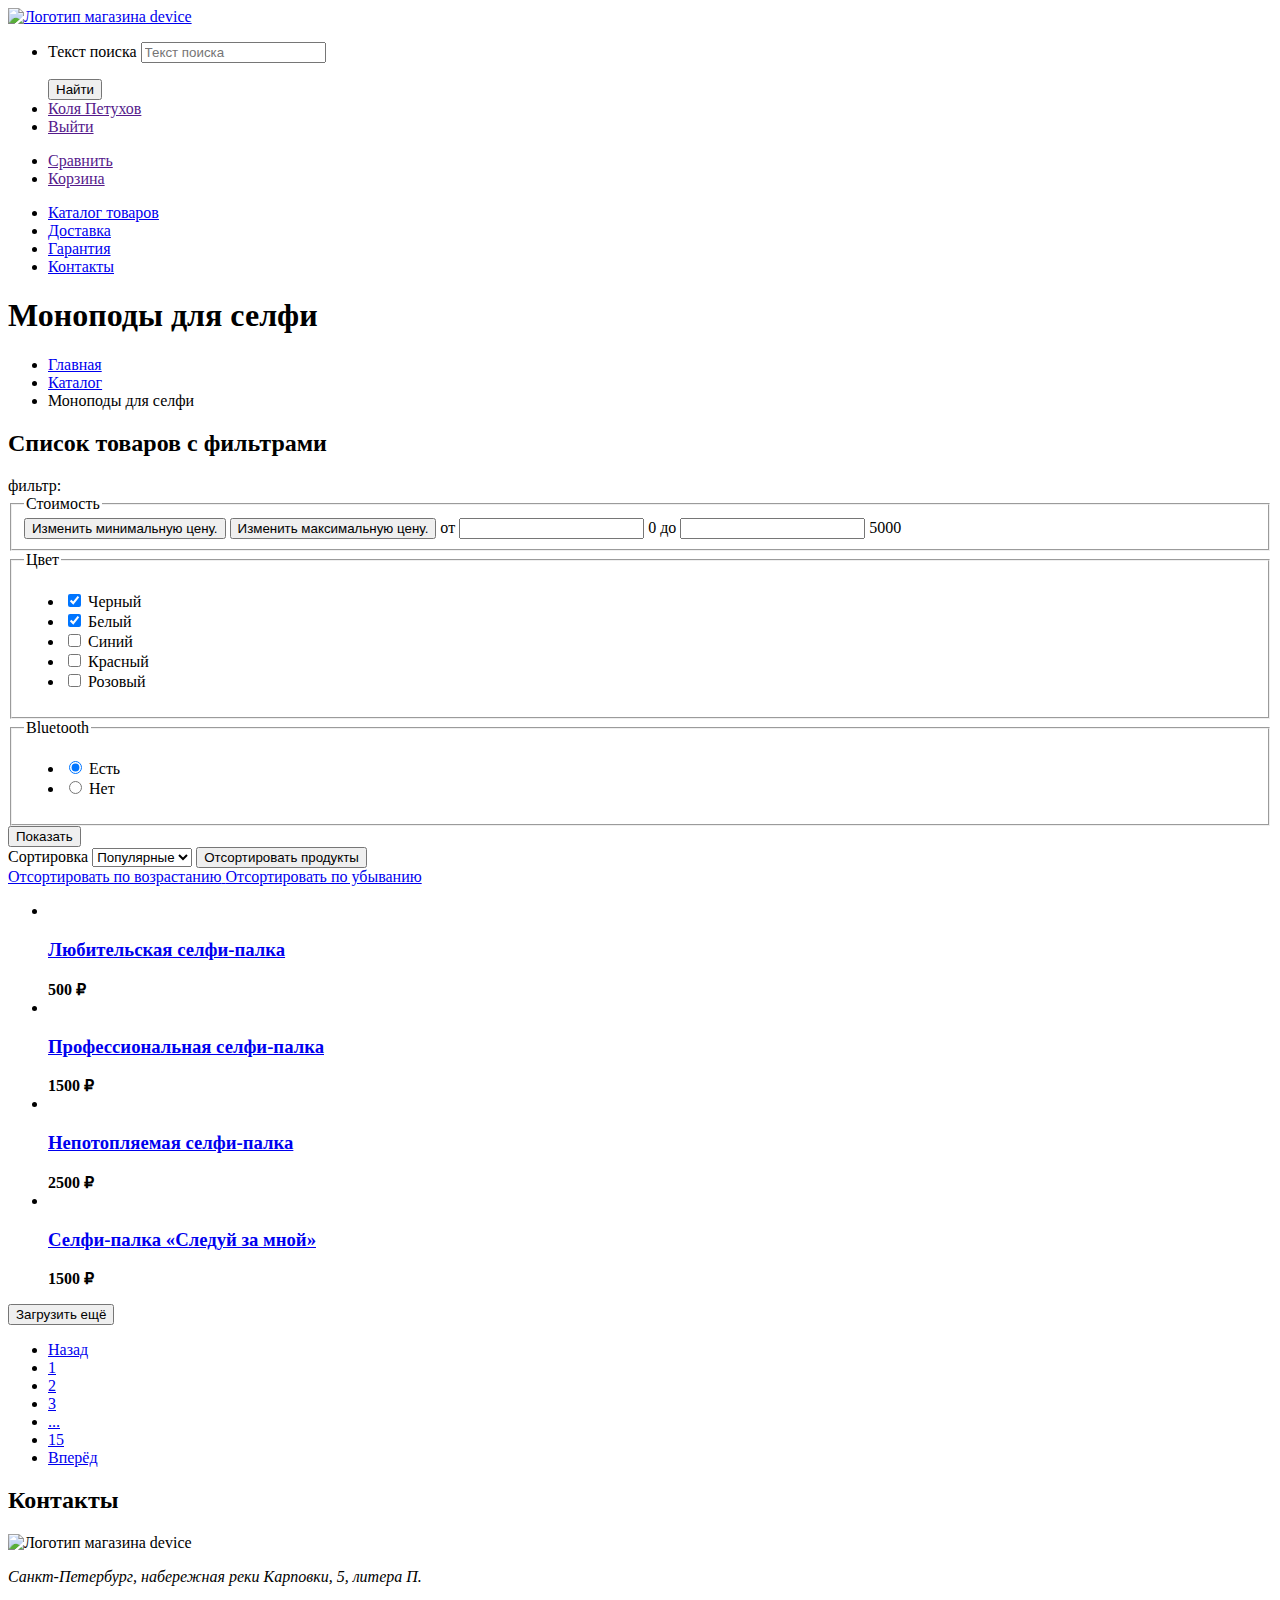
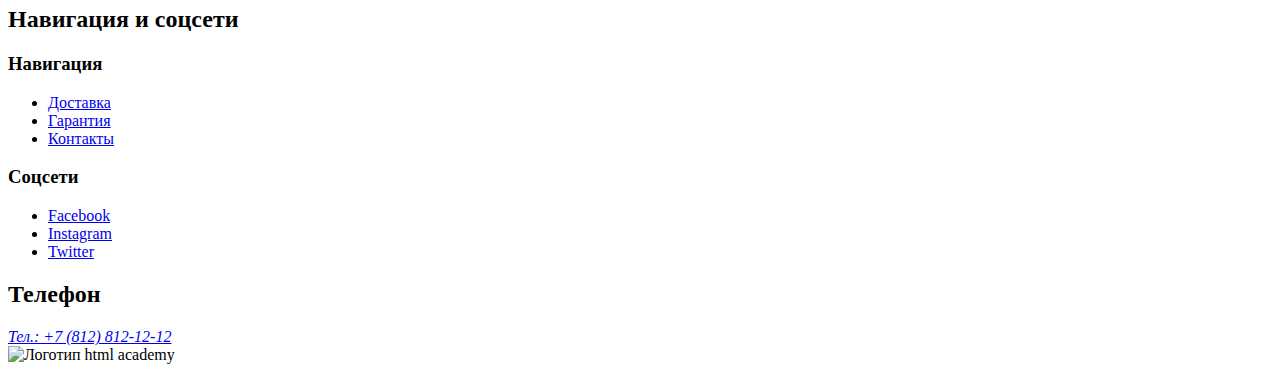
==== catalog.html @ d4ba405d "html страницы каталог" ====
<!DOCTYPE html>
<html lang="ru">
  <head>
    <meta charset="utf-8">
    <title>Каталог</title>
  </head>
  <body>
    <header class="page-header">
      <nav class="navigation">
        <a class="navigation-logo" href="index.html">
          <img class="page-header-logo" alt="Логотип магазина device" src="">
        </a>

        <ul class="navigation-list">
          <li>
            <form class="search-form" action="https://echo.htmlacademy.ru/" method="post">
              <p class="search-text">
                <label class="visually-hidden" for="search-text">Текст поиска</label>
                <input class="field"  placeholder="Текст поиска" type="text" name="search-text" id="search-text" required>
              </p>
              <button class="button search-button" type="submit">
                <span class="search-button-title">Найти</span>
              </button>
            </form>
          </li>
          <li class="navigation-item">
            <a class="navigation-link" href="">Коля Петухов</a>
          </li>
          <li class="navigation-item">
            <a class="navigation-link" href="">Выйти</a>
          </li>
        </ul>

        <ul class="navigation-list">
          <li class="navigation-item">
            <a class="navigation-link" href="">Сравнить</a>
          </li>
          <li class="navigation-item">
            <a class="navigation-link" href="">Корзина</a>
          </li>
        </ul>

        <ul class="navigation-list">
          <li class="navigation-item">
            <a class="navigation-link" href="about.html">
              <span class="visually-hidden">Каталог товаров</span>
            </a>
          </li>
          <li class="navigation-item">
            <a class="navigation-link" href="catalog.html">Доставка</a>
          </li>
          <li class="navigation-item">
            <a class="navigation-link" href="faq.html">Гарантия</a>
          </li>
          <li class="navigation-item">
            <a class="navigation-link" href="faq.html">Контакты</a>
          </li>
        </ul>
      </nav>
    </header>

    <main class="main-inner">
      <header class="inner-header">
        <h1 class="inner-header-title">Моноподы для селфи</h1>
        <ul class="breadcrumbs">
          <li class="breadcrumbs-item">
            <a class="breadcrumbs-link" href="index.html">Главная</a>
          </li>
          <li class="breadcrumbs-item">
            <a class="breadcrumbs-link" href="catalog.html">Каталог</a>
          </li>
          <li class="breadcrumbs-item">
            <a class="breadcrumbs-link">Моноподы для селфи</a>
          </li>
        </ul>
      </header>

      <section class="catalog-products">
        <h2 class="visually-hidden">Список товаров с фильтрами</h2>
        <form class="catalog-filter" action="https://echo.htmlacademy.ru/" method="get" id="filter">
          <label class="catalog-filter label" for="filter">фильтр:</label>

          <fieldset class="catalog-filter-group">
            <legend class="catalog-filter-title">Стоимость</legend>
            <button class="range-toggle toggle-min" type="button">
              <span class="visually-hidden">Изменить минимальную цену.</span>
            </button>
            <button class="range-toggle toggle-max" type="button">
              <span class="visually-hidden">Изменить максимальную цену.</span>
            </button>

            <label class="catalog-filter-label">
              от <input class="catalog-filter-input" type="number" name="min-price"> 0
            </label>

            <label class="catalog-filter-label">
              до <input class="catalog-filter-input" type="number" name="max-price"> 5000
            </label>
          </fieldset>

          <fieldset class="catalog-filter-group">
            <legend class="catalog-filter-title">Цвет</legend>
            <ul class="catalog-filter-list">
              <li class="catalog-filter-item">
                <label class="control">
                  <input class="visually-hidden control-input" type="checkbox" name="black" checked>
                  <span class="control-mark"></span>
                  <span class="control-label">Черный</span>
                </label>
              </li>
              <li class="catalog-filter-item">
                <label class="control">
                  <input class="visually-hidden control-input" type="checkbox" name="white" checked>
                  <span class="control-mark"></span>
                  <span class="control-label">Белый</span>
                </label>
              </li>
              <li class="catalog-filter-item">
                <label class="control">
                  <input class="visually-hidden control-input" type="checkbox" name="blue">
                  <span class="control-mark"></span>
                  <span class="control-label">Синий</span>
                </label>
              </li>
              <li class="catalog-filter-item">
                <label class="control">
                  <input class="visually-hidden control-input" type="checkbox" name="red">
                  <span class="control-mark"></span>
                  <span class="control-label">Красный</span>
                </label>
              </li>
              <li class="catalog-filter-item">
                <label class="control">
                  <input class="visually-hidden control-input" type="checkbox" name="pink">
                  <span class="control-mark"></span>
                  <span class="control-label">Розовый</span>
                </label>
              </li>
            </ul>
          </fieldset>

          <fieldset class="catalog-filter-group">
            <legend class="catalog-filter-title">Bluetooth</legend>
            <ul class="catalog-filter-list">
              <li class="catalog-filter-item">
                <label class="control">
                  <input class="visually-hidden control-input" type="radio" name="product-group" value="yes" checked>
                  <span class="control-mark"></span>
                  <span class="control-label">Есть</span>
                </label>
              </li>
              <li class="catalog-filter-item">
                <label class="control">
                  <input class="visually-hidden control-input" type="radio" name="product-group" value="no">
                  <span class="control-mark"></span>
                  <span class="control-label">Нет</span>
                </label>
              </li>
            </ul>
          </fieldset>

          <button class="button" type="submit">Показать</button>
        </form>

        <form class="sorting-type">
          <label class="sorting-type label" for="sorting">Сортировка</label>
          <select class="select-control" id="sorting" name="sorting">
            <option value="popular">Популярные</option>
            <option value="cheap">Цена</option>
          </select>
          <button class="visually-hidden" type="submit">Отсортировать продукты</button>
        </form>
        <a class="button-sort" href="#">
          <span class="visually-hidden">Отсортировать по возрастанию</span>
        </a>
        <a class="button-sort" href="#">
          <span class="visually-hidden">Отсортировать по убыванию</span>
        </a>

        <ul class="product-list">
          <li class="product-card">
            <a class="product-card-link" href="#">
              <img class="product-card-image" src="" alt="">
              <h3 class="product-card-title">Любительская селфи-палка</h3>
            </a>
            <b class="product-card-price">500 ₽</b>
          </li>
          <li class="product-card">
            <a class="product-card-link" href="#">
              <img class="product-card-image" src="" alt="">
              <h3 class="product-card-title">Профессиональная селфи-палка</h3>
            </a>
            <b class="product-card-price">1500 ₽</b>
          </li>
          <li class="product-card">
            <a class="product-card-link" href="#">
              <img class="product-card-image" src="" alt="">
              <h3 class="product-card-title">Непотопляемая селфи-палка</h3>
            </a>
            <b class="product-card-price">2500 ₽</b>
          </li>
          <li class="product-card">
            <a class="product-card-link" href="#">
              <img class="product-card-image" src="" alt="">
              <h3 class="product-card-title">Селфи-палка «Следуй за мной»</h3>
            </a>
            <b class="product-card-price">1500 ₽</b>
          </li>
        </ul>

        <button class="button pagination-show-more" type="button">Загрузить ещё</button>

        <ul class="pagination">
          <li class="pagination-item">
            <a class="pagination-link pagination-prev" href="#">
              <span class="pagination-prev label">Назад</span>
            </a>
          </li>
          <li class="pagination-item">
            <a class="pagination-link" href="#">1</a>
          </li>
          <li class="pagination-item">
            <a class="pagination-link" href="#">2</a>
          </li>
          <li class="pagination-item">
            <a class="pagination-link" href="#">3</a>
          </li>
          <li class="pagination-item">
            <a class="pagination-link" href="#">...</a>
          </li>
          <li class="pagination-item">
            <a class="pagination-link" href="#">15</a>
          </li>
          <li class="pagination-item">
            <a class="pagination-link pagination-next" href="#">
              <span class="pagination-next label">Вперёд</span>
            </a>
          </li>
        </ul>
      </section>
    </main>

    <footer class="page-footer">
      <section class="footer-contacts">
        <h2 class="visually-hidden">Контакты</h2>
        <img class="footer-contacts-logo" src="" alt="Логотип магазина device">
        <address class="footer-contacts-address">
          <p class="address-text">Санкт-Петербург, набережная реки Карповки, 5, литера П.</p>
        </address>
      </section>

      <section>
        <h2 class="visually-hidden">Навигация и соцсети</h2>

        <h3 class="visually-hidden">Навигация</h3>
        <ul class="navigation-list navigation-footer">
          <li class="navigation-item navigation-footer">
            <a class="navigation-link" href="catalog.html">Доставка</a>
          </li>
          <li class="navigation-item navigation-footer">
            <a class="navigation-link" href="faq.html">Гарантия</a>
          </li>
          <li class="navigation-item navigation-footer">
            <a class="navigation-link" href="faq.html">Контакты</a>
          </li>
        </ul>

        <h3 class="visually-hidden">Соцсети</h3>
        <ul class="footer-social-list">
          <li class="footer-social-item">
            <a class="button" href="#">
              <span class="visually-hidden">Facebook</span>
            </a>
          </li>
          <li class="footer-social-item">
            <a class="button" href="#">
              <span class="visually-hidden">Instagram</span>
            </a>
          </li>
          <li class="footer-social-item">
            <a class="button" href="#">
              <span class="visually-hidden">Twitter</span>
            </a>
          </li>
        </ul>
      </section>

      <section>
        <h2 class="visually-hidden">Телефон</h2>
        <address class="footer-contacts-address">
          <a class="footer-contacts-address-phone" href="tel:+78005558628">Тел.: +7 (812) 812-12-12</a>
        </address>
        <img class="footer-about-logo" src="" alt="Логотип html academy">
      </section>

    </footer>

  </body>
</html>
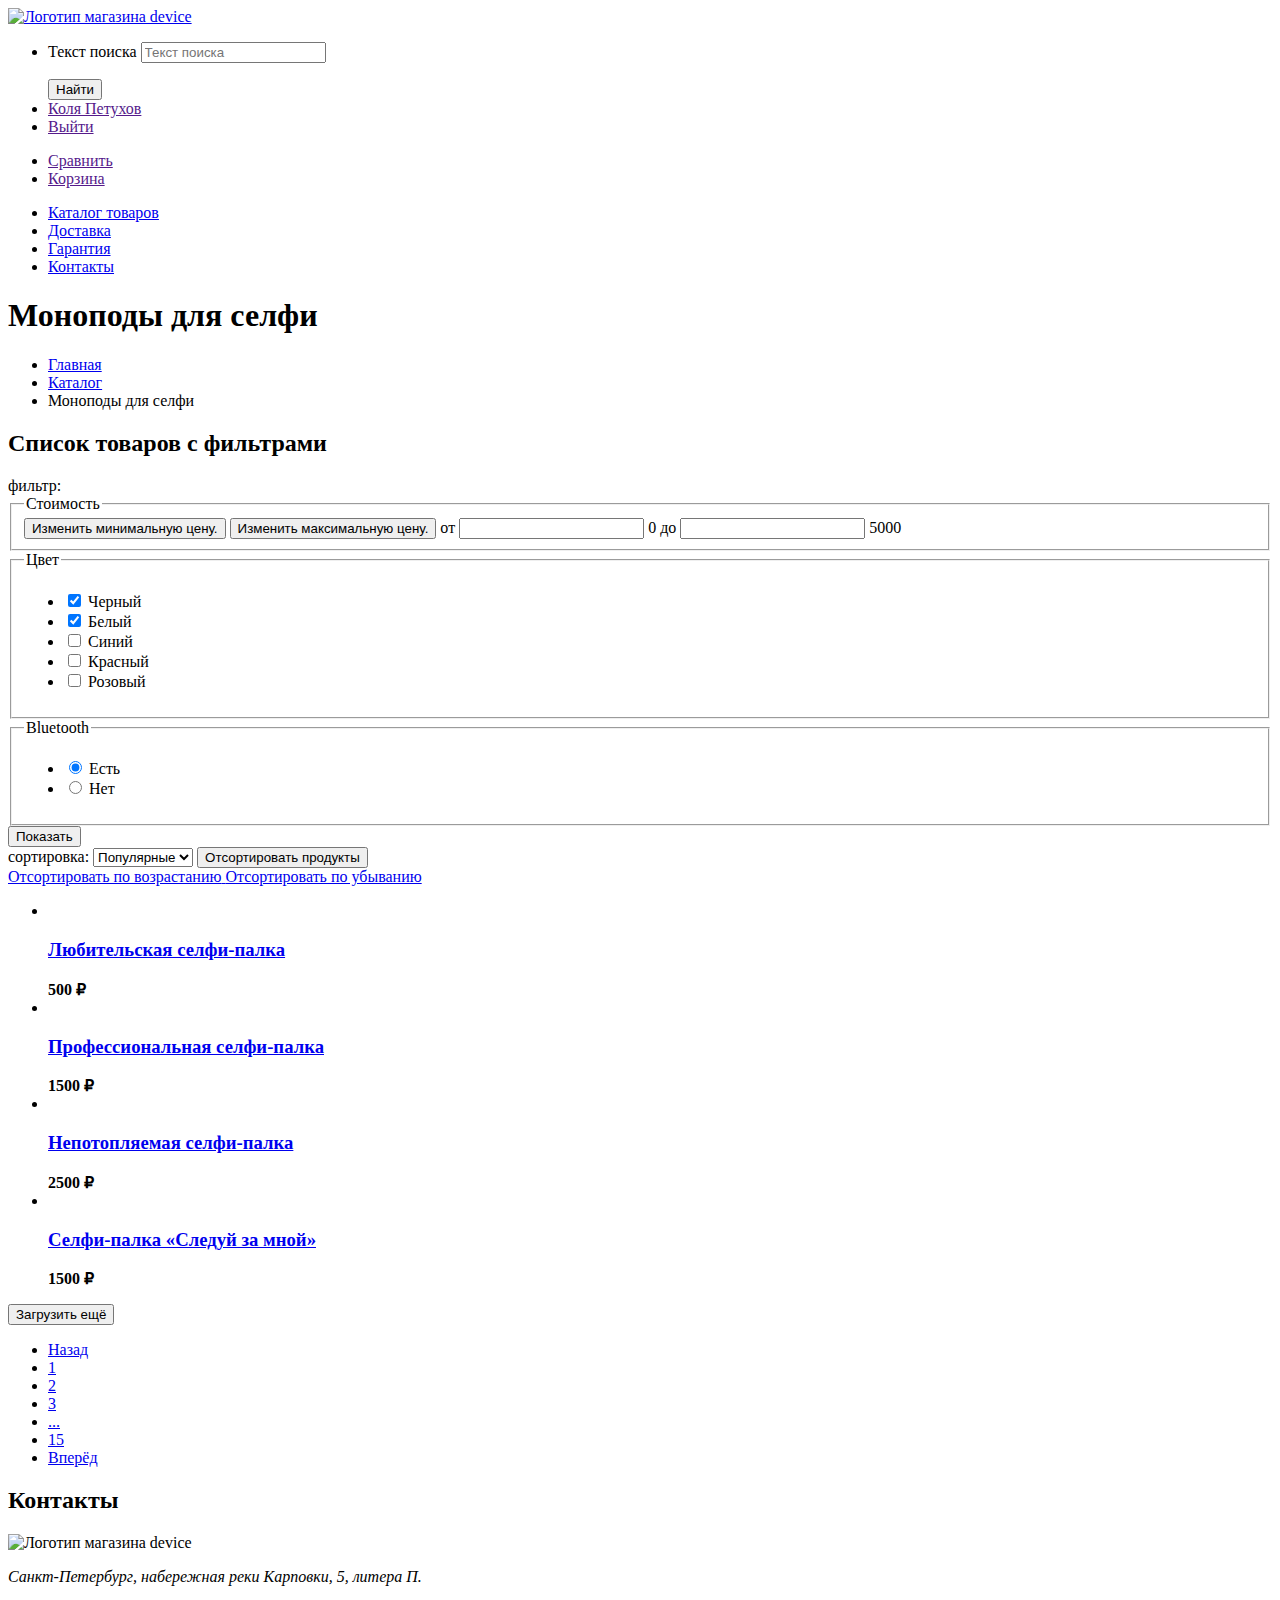
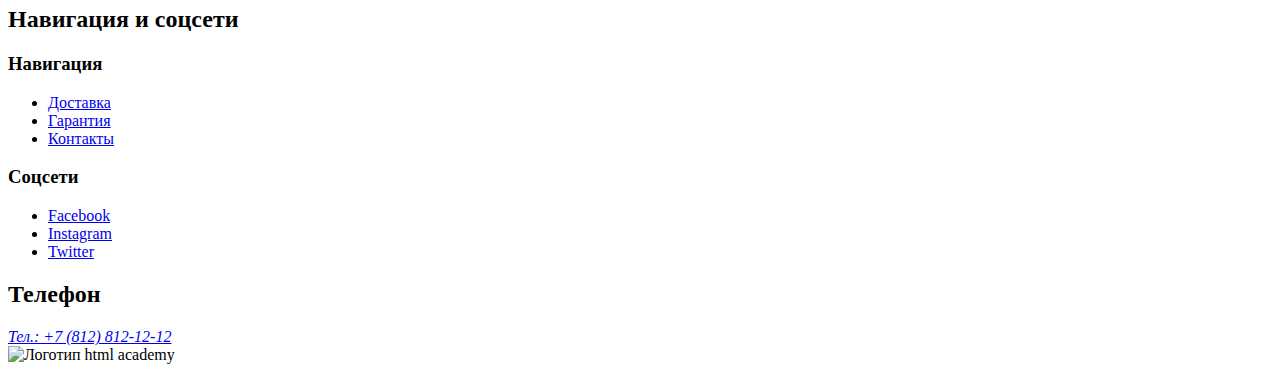
==== commit adf434c8: "исправлены ошибки по валидатору" ====
--- a/catalog.html
+++ b/catalog.html
@@ -78,7 +78,7 @@
       <section class="catalog-products">
         <h2 class="visually-hidden">Список товаров с фильтрами</h2>
         <form class="catalog-filter" action="https://echo.htmlacademy.ru/" method="get" id="filter">
-          <label class="catalog-filter label" for="filter">фильтр:</label>
+          <label class="catalog-filter label">фильтр:</label>
 
           <fieldset class="catalog-filter-group">
             <legend class="catalog-filter-title">Стоимость</legend>
@@ -163,7 +163,7 @@
         </form>
 
         <form class="sorting-type">
-          <label class="sorting-type label" for="sorting">Сортировка</label>
+          <label class="sorting-type label" for="sorting">сортировка:</label>
           <select class="select-control" id="sorting" name="sorting">
             <option value="popular">Популярные</option>
             <option value="cheap">Цена</option>
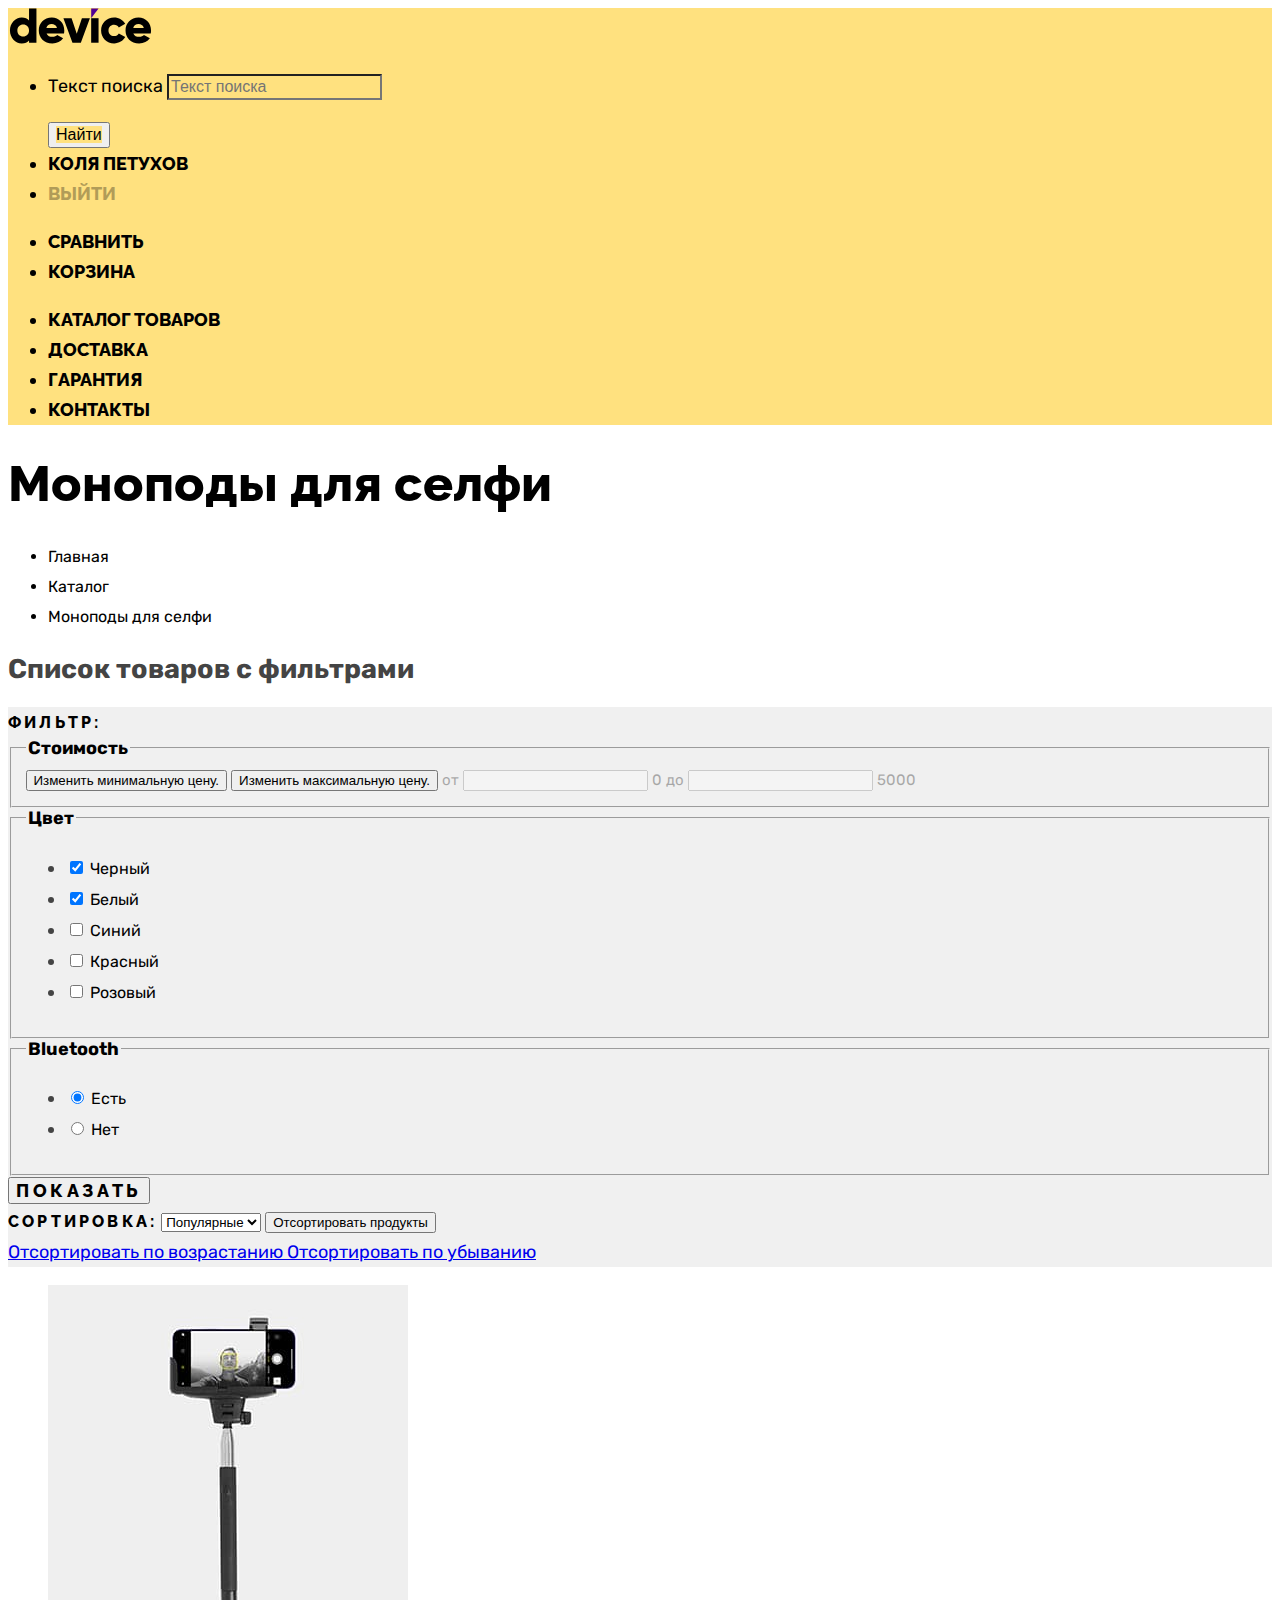
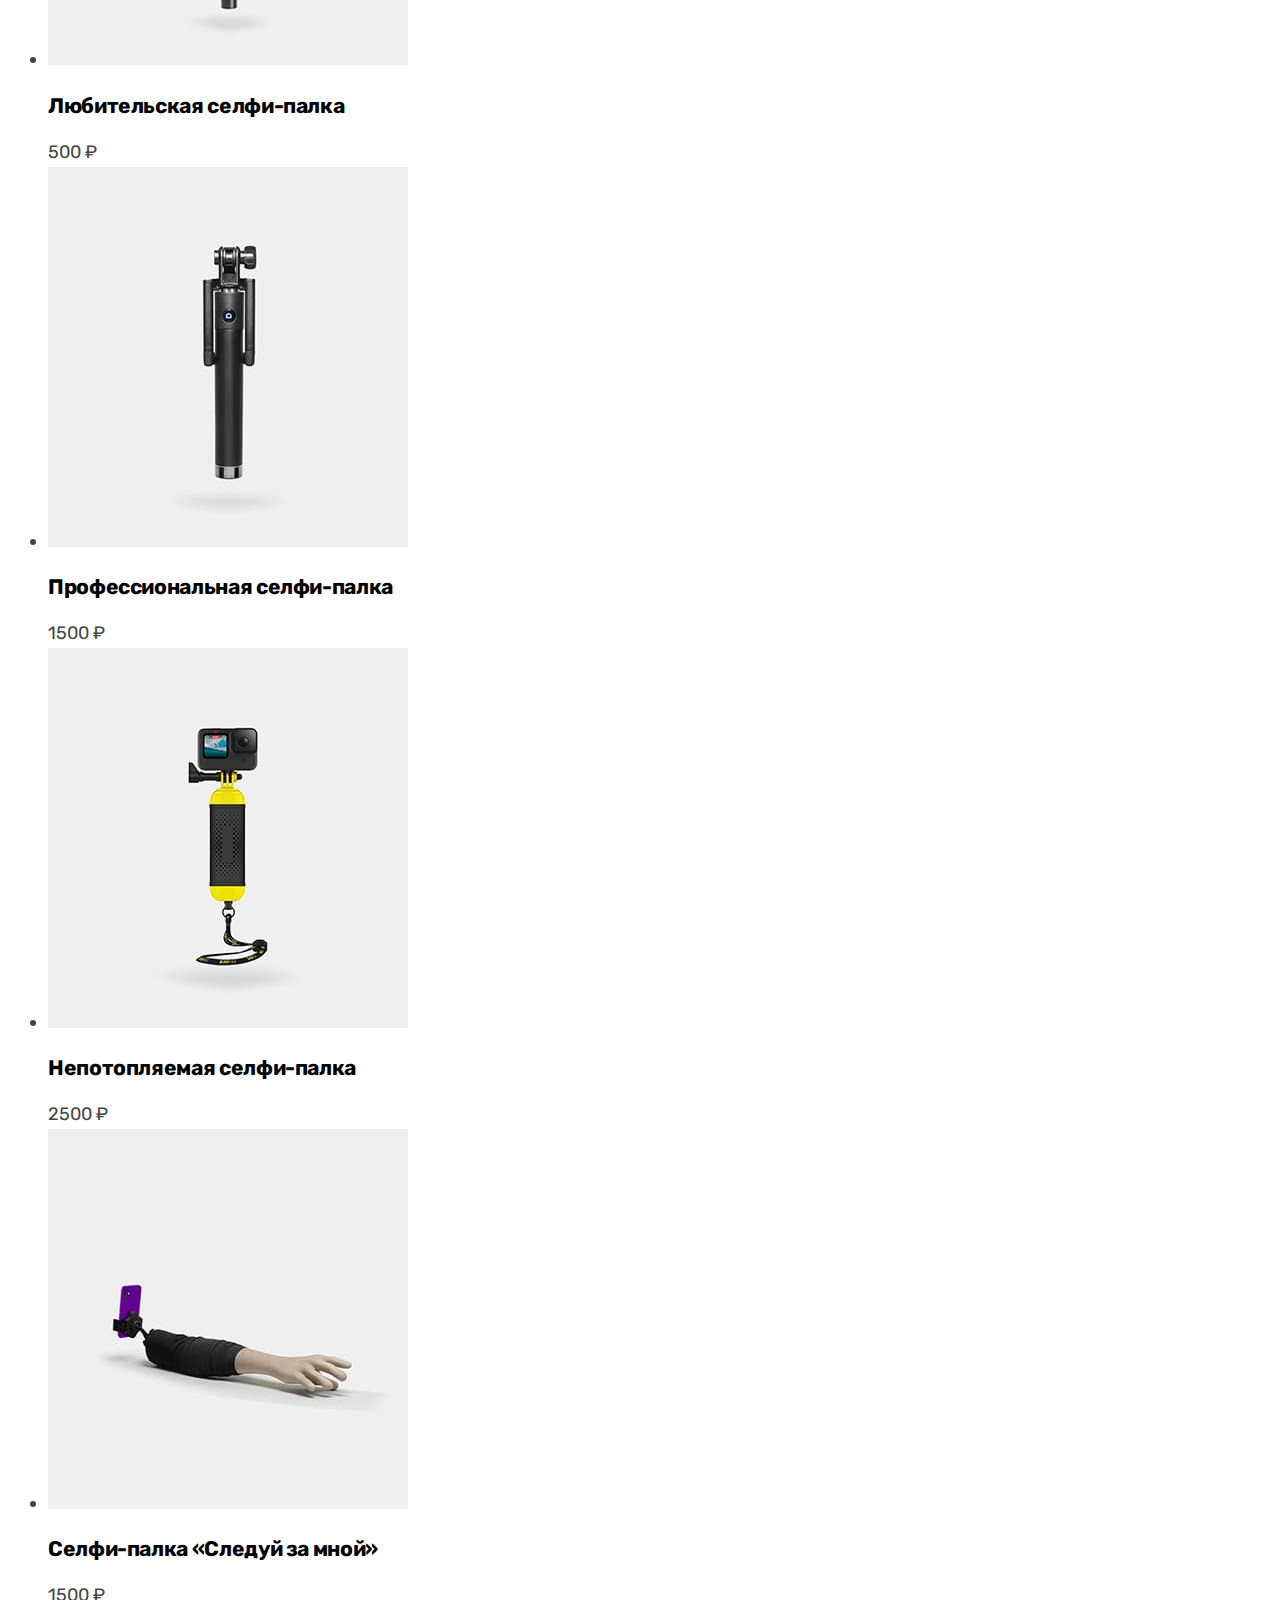
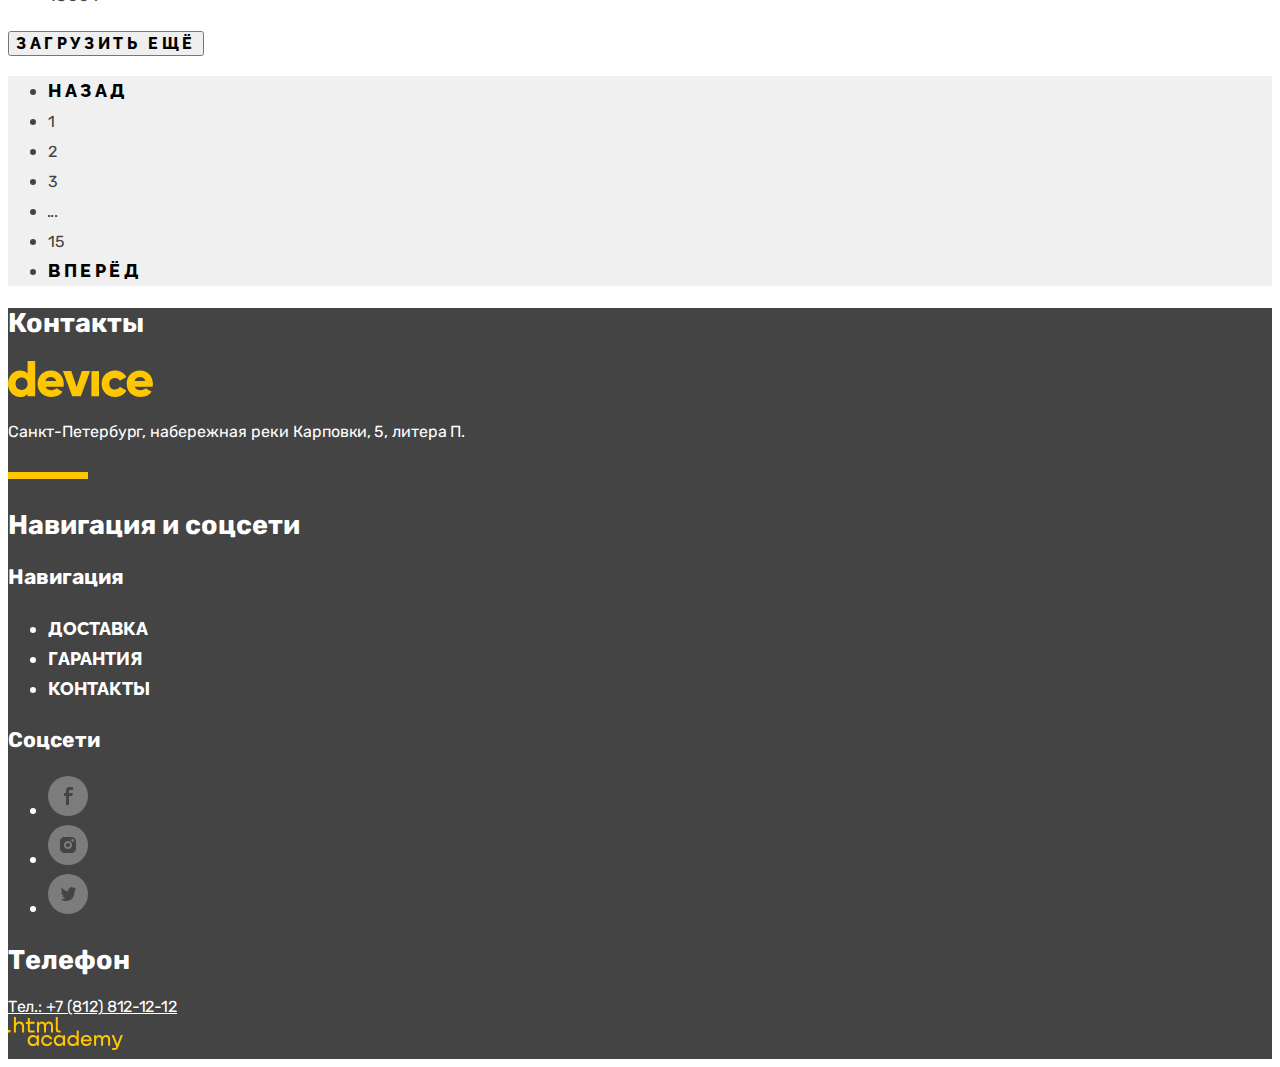
==== commit 8604117a: "Базовая стиллизация страницы каталога" ====
--- a/catalog.html
+++ b/catalog.html
@@ -3,12 +3,13 @@
   <head>
     <meta charset="utf-8">
     <title>Каталог</title>
+    <link rel="stylesheet" href="css/styles.css">
   </head>
   <body>
     <header class="page-header">
       <nav class="navigation">
         <a class="navigation-logo" href="index.html">
-          <img class="page-header-logo" alt="Логотип магазина device" src="">
+          <img class="page-header-logo" alt="Логотип магазина device" src="./img/header-logo.svg" width="145" height="36">
         </a>
 
         <ul class="navigation-list">
@@ -16,9 +17,9 @@
             <form class="search-form" action="https://echo.htmlacademy.ru/" method="post">
               <p class="search-text">
                 <label class="visually-hidden" for="search-text">Текст поиска</label>
-                <input class="field"  placeholder="Текст поиска" type="text" name="search-text" id="search-text" required>
+                <input class="search-text-field" placeholder="Текст поиска" type="text" name="search-text" id="search-text" required>
               </p>
-              <button class="button search-button" type="submit">
+              <button class="search-button" type="submit">
                 <span class="search-button-title">Найти</span>
               </button>
             </form>
@@ -27,7 +28,7 @@
             <a class="navigation-link" href="">Коля Петухов</a>
           </li>
           <li class="navigation-item">
-            <a class="navigation-link" href="">Выйти</a>
+            <a class="navigation-link navigation-current" href="">Выйти</a>
           </li>
         </ul>
 
@@ -77,131 +78,134 @@
 
       <section class="catalog-products">
         <h2 class="visually-hidden">Список товаров с фильтрами</h2>
-        <form class="catalog-filter" action="https://echo.htmlacademy.ru/" method="get" id="filter">
-          <label class="catalog-filter label">фильтр:</label>
-
-          <fieldset class="catalog-filter-group">
-            <legend class="catalog-filter-title">Стоимость</legend>
-            <button class="range-toggle toggle-min" type="button">
-              <span class="visually-hidden">Изменить минимальную цену.</span>
-            </button>
-            <button class="range-toggle toggle-max" type="button">
-              <span class="visually-hidden">Изменить максимальную цену.</span>
-            </button>
-
-            <label class="catalog-filter-label">
-              от <input class="catalog-filter-input" type="number" name="min-price"> 0
-            </label>
-
-            <label class="catalog-filter-label">
-              до <input class="catalog-filter-input" type="number" name="max-price"> 5000
-            </label>
-          </fieldset>
-
-          <fieldset class="catalog-filter-group">
-            <legend class="catalog-filter-title">Цвет</legend>
-            <ul class="catalog-filter-list">
-              <li class="catalog-filter-item">
-                <label class="control">
-                  <input class="visually-hidden control-input" type="checkbox" name="black" checked>
-                  <span class="control-mark"></span>
-                  <span class="control-label">Черный</span>
-                </label>
-              </li>
-              <li class="catalog-filter-item">
-                <label class="control">
-                  <input class="visually-hidden control-input" type="checkbox" name="white" checked>
-                  <span class="control-mark"></span>
-                  <span class="control-label">Белый</span>
-                </label>
-              </li>
-              <li class="catalog-filter-item">
-                <label class="control">
-                  <input class="visually-hidden control-input" type="checkbox" name="blue">
-                  <span class="control-mark"></span>
-                  <span class="control-label">Синий</span>
-                </label>
-              </li>
-              <li class="catalog-filter-item">
-                <label class="control">
-                  <input class="visually-hidden control-input" type="checkbox" name="red">
-                  <span class="control-mark"></span>
-                  <span class="control-label">Красный</span>
-                </label>
-              </li>
-              <li class="catalog-filter-item">
-                <label class="control">
-                  <input class="visually-hidden control-input" type="checkbox" name="pink">
-                  <span class="control-mark"></span>
-                  <span class="control-label">Розовый</span>
-                </label>
-              </li>
-            </ul>
-          </fieldset>
-
-          <fieldset class="catalog-filter-group">
-            <legend class="catalog-filter-title">Bluetooth</legend>
-            <ul class="catalog-filter-list">
-              <li class="catalog-filter-item">
-                <label class="control">
-                  <input class="visually-hidden control-input" type="radio" name="product-group" value="yes" checked>
-                  <span class="control-mark"></span>
-                  <span class="control-label">Есть</span>
-                </label>
-              </li>
-              <li class="catalog-filter-item">
-                <label class="control">
-                  <input class="visually-hidden control-input" type="radio" name="product-group" value="no">
-                  <span class="control-mark"></span>
-                  <span class="control-label">Нет</span>
-                </label>
-              </li>
-            </ul>
-          </fieldset>
-
-          <button class="button" type="submit">Показать</button>
-        </form>
-
-        <form class="sorting-type">
-          <label class="sorting-type label" for="sorting">сортировка:</label>
-          <select class="select-control" id="sorting" name="sorting">
-            <option value="popular">Популярные</option>
-            <option value="cheap">Цена</option>
-          </select>
-          <button class="visually-hidden" type="submit">Отсортировать продукты</button>
-        </form>
-        <a class="button-sort" href="#">
-          <span class="visually-hidden">Отсортировать по возрастанию</span>
-        </a>
-        <a class="button-sort" href="#">
-          <span class="visually-hidden">Отсортировать по убыванию</span>
-        </a>
+        <div class="filter-container">
+          <form class="catalog-filter" action="https://echo.htmlacademy.ru/" method="get" id="filter">
+            <label class="catalog-filter-label">фильтр:</label>
+
+            <fieldset class="catalog-filter-group">
+              <legend class="catalog-filter-title">Стоимость</legend>
+              <button class="range-toggle toggle-min" type="button">
+                <span class="visually-hidden">Изменить минимальную цену.</span>
+              </button>
+              <button class="range-toggle toggle-max" type="button">
+                <span class="visually-hidden">Изменить максимальную цену.</span>
+              </button>
+
+              <label class="catalog-filter-slider">
+                от <input class="catalog-filter-input" type="number" name="min-price"> 0
+              </label>
+
+              <label class="catalog-filter-slider">
+                до <input class="catalog-filter-input" type="number" name="max-price"> 5000
+              </label>
+            </fieldset>
+
+            <fieldset class="catalog-filter-group">
+              <legend class="catalog-filter-title">Цвет</legend>
+              <ul class="catalog-filter-list">
+                <li class="catalog-filter-item">
+                  <label class="control">
+                    <input class="visually-hidden control-input" type="checkbox" name="black" checked>
+                    <span class="control-mark"></span>
+                    <span class="control-label">Черный</span>
+                  </label>
+                </li>
+                <li class="catalog-filter-item">
+                  <label class="control">
+                    <input class="visually-hidden control-input" type="checkbox" name="white" checked>
+                    <span class="control-mark"></span>
+                    <span class="control-label">Белый</span>
+                  </label>
+                </li>
+                <li class="catalog-filter-item">
+                  <label class="control">
+                    <input class="visually-hidden control-input" type="checkbox" name="blue">
+                    <span class="control-mark"></span>
+                    <span class="control-label">Синий</span>
+                  </label>
+                </li>
+                <li class="catalog-filter-item">
+                  <label class="control">
+                    <input class="visually-hidden control-input" type="checkbox" name="red">
+                    <span class="control-mark"></span>
+                    <span class="control-label">Красный</span>
+                  </label>
+                </li>
+                <li class="catalog-filter-item">
+                  <label class="control">
+                    <input class="visually-hidden control-input" type="checkbox" name="pink">
+                    <span class="control-mark"></span>
+                    <span class="control-label">Розовый</span>
+                  </label>
+                </li>
+              </ul>
+            </fieldset>
+
+            <fieldset class="catalog-filter-group">
+              <legend class="catalog-filter-title">Bluetooth</legend>
+              <ul class="catalog-filter-list">
+                <li class="catalog-filter-item">
+                  <label class="control">
+                    <input class="visually-hidden control-input" type="radio" name="product-group" value="yes" checked>
+                    <span class="control-mark"></span>
+                    <span class="control-label">Есть</span>
+                  </label>
+                </li>
+                <li class="catalog-filter-item">
+                  <label class="control">
+                    <input class="visually-hidden control-input" type="radio" name="product-group" value="no">
+                    <span class="control-mark"></span>
+                    <span class="control-label">Нет</span>
+                  </label>
+                </li>
+              </ul>
+            </fieldset>
+
+            <button class="button" type="submit">Показать</button>
+          </form>
+        </div>
+
+        <div class="sorting-container">
+          <form class="sorting-type">
+            <label class="sorting-type-label" for="sorting">сортировка:</label>
+            <select class="select-control" id="sorting" name="sorting">
+              <option value="popular">Популярные</option>
+            </select>
+            <button class="visually-hidden" type="submit">Отсортировать продукты</button>
+          </form>
+          <a class="button-sort" href="#">
+            <span class="visually-hidden">Отсортировать по возрастанию</span>
+          </a>
+          <a class="button-sort" href="#">
+            <span class="visually-hidden">Отсортировать по убыванию</span>
+          </a>
+        </div>
 
         <ul class="product-list">
           <li class="product-card">
             <a class="product-card-link" href="#">
-              <img class="product-card-image" src="" alt="">
+              <img class="product-card-image" src="./img/catalog/catalog-product-1.jpg" width="360" height="380" alt="Любительская селфи-палка">
               <h3 class="product-card-title">Любительская селфи-палка</h3>
             </a>
             <b class="product-card-price">500 ₽</b>
           </li>
           <li class="product-card">
             <a class="product-card-link" href="#">
-              <img class="product-card-image" src="" alt="">
+              <img class="product-card-image" src="./img/catalog/catalog-product-2.jpg" width="360" height="380" alt="Профессиональная селфи-палка">
               <h3 class="product-card-title">Профессиональная селфи-палка</h3>
             </a>
             <b class="product-card-price">1500 ₽</b>
           </li>
           <li class="product-card">
             <a class="product-card-link" href="#">
-              <img class="product-card-image" src="" alt="">
+              <img class="product-card-image" src="./img/catalog/catalog-product-3.jpg" width="360" height="380" alt="Непотопляемая селфи-палка">
               <h3 class="product-card-title">Непотопляемая селфи-палка</h3>
             </a>
             <b class="product-card-price">2500 ₽</b>
           </li>
           <li class="product-card">
             <a class="product-card-link" href="#">
-              <img class="product-card-image" src="" alt="">
+              <img class="product-card-image" src="./img/catalog/catalog-product-4.jpg" width="360" height="380" alt="Селфи-палка «Следуй за мной»">
               <h3 class="product-card-title">Селфи-палка «Следуй за мной»</h3>
             </a>
             <b class="product-card-price">1500 ₽</b>
@@ -210,43 +214,46 @@
 
         <button class="button pagination-show-more" type="button">Загрузить ещё</button>
 
-        <ul class="pagination">
-          <li class="pagination-item">
-            <a class="pagination-link pagination-prev" href="#">
-              <span class="pagination-prev label">Назад</span>
-            </a>
-          </li>
-          <li class="pagination-item">
-            <a class="pagination-link" href="#">1</a>
-          </li>
-          <li class="pagination-item">
-            <a class="pagination-link" href="#">2</a>
-          </li>
-          <li class="pagination-item">
-            <a class="pagination-link" href="#">3</a>
-          </li>
-          <li class="pagination-item">
-            <a class="pagination-link" href="#">...</a>
-          </li>
-          <li class="pagination-item">
-            <a class="pagination-link" href="#">15</a>
-          </li>
-          <li class="pagination-item">
-            <a class="pagination-link pagination-next" href="#">
-              <span class="pagination-next label">Вперёд</span>
-            </a>
-          </li>
-        </ul>
+        <div class="pagination-container">
+          <ul class="pagination">
+            <li class="pagination-item">
+              <a class="button pagination-prev" href="#">
+                <span class="pagination-prev label">Назад</span>
+              </a>
+            </li>
+            <li class="pagination-item">
+              <a class="pagination-link" href="#">1</a>
+            </li>
+            <li class="pagination-item">
+              <a class="pagination-link" href="#">2</a>
+            </li>
+            <li class="pagination-item">
+              <a class="pagination-link" href="#">3</a>
+            </li>
+            <li class="pagination-item">
+              <a class="pagination-link" href="#">...</a>
+            </li>
+            <li class="pagination-item">
+              <a class="pagination-link" href="#">15</a>
+            </li>
+            <li class="pagination-item">
+              <a class="button pagination-next" href="#">
+                <span class="pagination-next label">Вперёд</span>
+              </a>
+            </li>
+          </ul>
+        </div>
       </section>
     </main>
 
     <footer class="page-footer">
       <section class="footer-contacts">
         <h2 class="visually-hidden">Контакты</h2>
-        <img class="footer-contacts-logo" src="" alt="Логотип магазина device">
+        <img class="footer-contacts-logo" src="./img/footer-logo.svg" alt="Логотип магазина device" width="145" height="36">
         <address class="footer-contacts-address">
           <p class="address-text">Санкт-Петербург, набережная реки Карповки, 5, литера П.</p>
         </address>
+        <img class="footer-contacts-logo" src="./img/line.svg" alt="горизонтальная желтая полоса" width="80" height="7">
       </section>
 
       <section>
@@ -269,17 +276,17 @@
         <ul class="footer-social-list">
           <li class="footer-social-item">
             <a class="button" href="#">
-              <span class="visually-hidden">Facebook</span>
+              <img class="social-logo" alt="Логотип Facebook" src="./img/fb-logo.svg" width="40" height="40">
             </a>
           </li>
           <li class="footer-social-item">
             <a class="button" href="#">
-              <span class="visually-hidden">Instagram</span>
+              <img class="social-logo" alt="Логотип Instagram" src="./img/insta-logo.svg" width="40" height="40">
             </a>
           </li>
           <li class="footer-social-item">
             <a class="button" href="#">
-              <span class="visually-hidden">Twitter</span>
+              <img class="social-logo" alt="Логотип Twitter" src="./img/twitter-logo.svg" width="40" height="40">
             </a>
           </li>
         </ul>
@@ -290,7 +297,7 @@
         <address class="footer-contacts-address">
           <a class="footer-contacts-address-phone" href="tel:+78005558628">Тел.: +7 (812) 812-12-12</a>
         </address>
-        <img class="footer-about-logo" src="" alt="Логотип html academy">
+        <img class="footer-about-logo" src="./img/school-logo.svg" alt="Логотип html academy" width="115" height="33">
       </section>
 
     </footer>
--- a/css/styles.css
+++ b/css/styles.css
@@ -0,0 +1,280 @@
+@font-face {
+  font-family: "Raleway";
+  font-style: normal;
+  font-weight: 800;
+  src: url("../fonts/raleway/raleway-800.woff2") format("woff2");
+  font-display: swap;
+}
+
+@font-face {
+  font-family: "Rubik";
+  font-style: normal;
+  font-weight: 400;
+  src: url("../fonts/rubik/rubik-400.woff2") format("woff2");
+  font-display: swap;
+}
+
+@font-face {
+  font-family: "Rubik";
+  font-style: normal;
+  font-weight: 700;
+  src: url("../fonts/rubik/rubik-700.woff2") format("woff2");
+  font-display: swap;
+}
+
+body {
+  font-family: "Rubik", sans-serif;
+  font-size: 18px;
+  line-height: 30px;
+  color: #444444;
+  background-color: #FFFFFF;
+}
+
+.button {
+  font-family: "Raleway", sans-serif;
+  font-size: 18px;
+  text-align: center;
+  color: #000000;
+  text-decoration: none;
+  text-transform: uppercase;
+  letter-spacing: 3.6px;
+}
+
+.button-current {
+  background-color: #000000;
+  color: #FFE17F;
+}
+
+.page-header {
+  color: #000000;
+  background: #FFE17F;
+}
+
+.search-button-title {
+  font-size: 16px;
+  line-height: 20px;
+  text-align: center;
+  color: #000000;
+  background-color: #FFE17F;
+}
+
+.search-text-field {
+  font-size: 16px;
+  line-height: 20px;
+  background-color: #FFE17F;
+}
+
+.navigation-link {
+  font-family: "Raleway", sans-serif;
+  line-height: 21px;
+  text-align: center;
+  color: #000000;
+  text-decoration: none;
+  text-transform: uppercase;
+}
+
+.navigation-current {
+  opacity: 30%;
+}
+
+.header-link {
+  text-align: center;
+  color: #000000;
+  text-decoration: none;
+}
+
+.promo-product-title {
+  font-family: "Raleway", sans-serif;
+  font-size: 50px;
+  line-height: 50px;
+  color: #000000;
+}
+
+.promo-product-feature-name {
+  font-size: 36px;
+  color: #000000;
+}
+
+.promo-product-feature-value {
+  font-size: 16px;
+  text-align: center;
+}
+
+.catalog-menu-link {
+  font-family: "Raleway", sans-serif;
+  line-height: 24px;
+  color: #000000;
+  text-decoration: none;
+}
+
+.info-title {
+  font-family: "Raleway", sans-serif;
+  font-size: 50px;
+  line-height: 50px;
+  color: #000000;
+}
+
+.info {
+  background: #F0F0F0;
+}
+
+.advantage {
+  background: #F0F0F0;
+}
+
+.advantage-description {
+  font-family: "Raleway", sans-serif;
+  font-size: 20px;
+  line-height: 24px;
+  color: #000000;
+  text-align: center;
+  text-transform: uppercase;
+}
+
+.about-title {
+  font-family: "Raleway", sans-serif;
+  font-size: 50px;
+  line-height: 50px;
+  color: #000000;
+}
+
+.delivery-item {
+  line-height: 20px;
+  color: #000000;
+}
+
+.contacts-title {
+  font-family: "Raleway", sans-serif;
+  font-size: 50px;
+  line-height: 50px;
+  color: #000000;
+}
+
+.contacts-subtitle {
+  font-size: 24px;
+}
+
+.contacts-address {
+  font-style: normal;
+}
+
+.contacts-phone {
+  text-decoration-line: underline;
+  color: #444444;
+}
+
+.newsletter-title {
+  font-family: "Raleway", sans-serif;
+  font-size: 50px;
+  line-height: 50px;
+  color: #000000;
+}
+
+.newsletter {
+  background: #F0F0F0;
+}
+
+.page-footer {
+  color: #FFFFFF;
+  background: #444444;
+}
+
+.page-footer a {
+  color: #FFFFFF;
+}
+
+.footer-contacts-address {
+  font-style: normal;
+  font-size: 16px;
+  line-height: 20px;
+}
+
+/*Страница каталога*/
+
+.inner-header-title {
+  font-family: "Raleway", sans-serif;
+  font-size: 50px;
+  line-height: 50px;
+  color: #000000;
+}
+
+.breadcrumbs {
+  color: #000000;
+  font-size: 16px;
+}
+
+.breadcrumbs-link {
+  color: inherit;
+  text-decoration: none;
+}
+
+.catalog-filter-label {
+  font-family: "Raleway", sans-serif;
+  font-size: 16px;
+  color: #000000;
+  text-transform: uppercase;
+  letter-spacing:3.2px;
+}
+
+.catalog-filter-title {
+  line-height: 20px;
+  color: #000000;
+  font-weight: 700;
+}
+
+.control-label {
+  font-size: 16px;
+  color: #000000;
+}
+
+.catalog-filter-slider {
+  font-size: 15px;
+  color: #000000;
+  opacity: 30%;
+}
+
+.filter-container {
+  background: #F0F0F0;
+}
+
+.sorting-type-label {
+  font-family: "Raleway", sans-serif;
+  font-size: 16px;
+  color: #000000;
+  text-transform: uppercase;
+  letter-spacing:3.2px;
+}
+
+.sorting-container {
+  background: #F0F0F0;
+}
+
+.product-card-link {
+  text-decoration: none;
+}
+
+.product-card-title {
+  line-height: 20px;
+  letter-spacing: -0.36px;
+  color: #000000;
+}
+
+.product-card-price {
+  font-weight: 400;
+}
+
+.pagination-show-more {
+  font-size: 16px;
+}
+
+.pagination-container {
+  background: #F0F0F0;
+}
+
+.pagination-link {
+  color: #444444;
+  background-color: #F0F0F0;
+  text-decoration: none;
+  font-size: 16px;
+  line-height: 20px;
+}
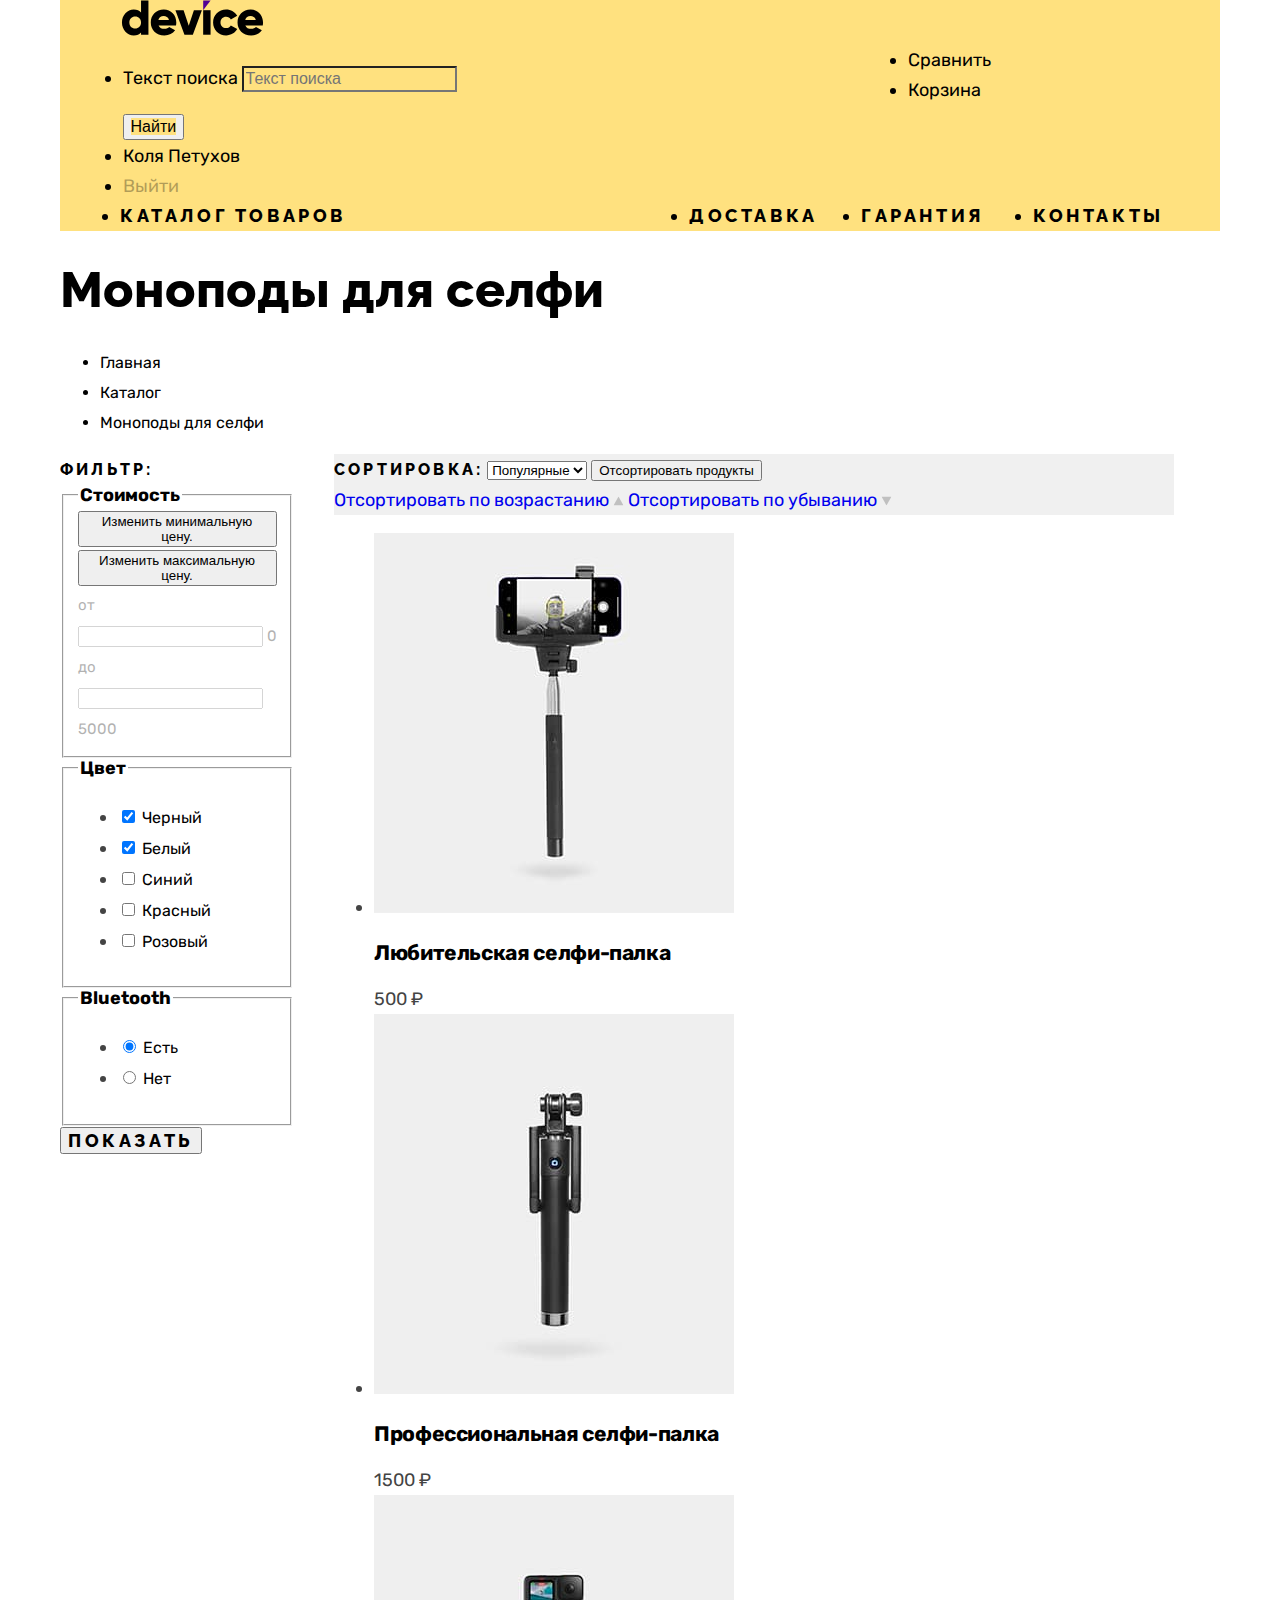
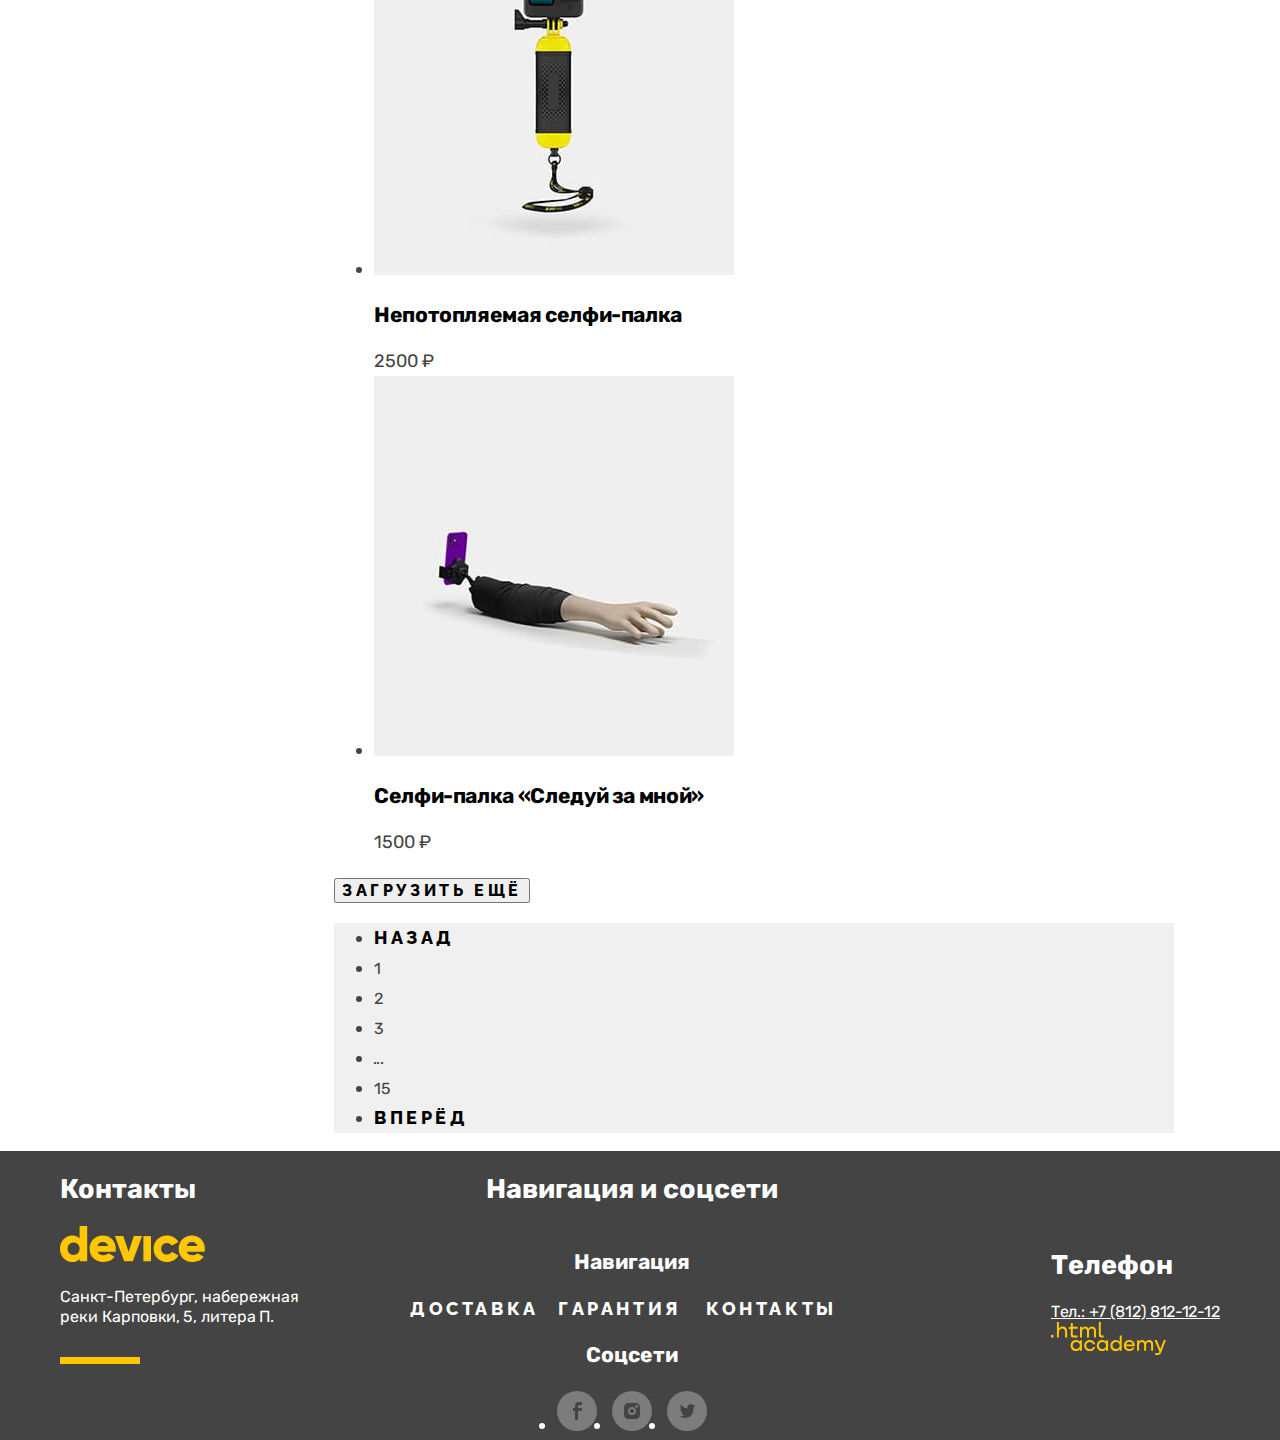
==== commit d0273bbf: "Сетки. Крупные блоки. Каталог" ====
--- a/catalog.html
+++ b/catalog.html
@@ -12,293 +12,303 @@
           <img class="page-header-logo" alt="Логотип магазина device" src="./img/header-logo.svg" width="145" height="36">
         </a>
 
-        <ul class="navigation-list">
-          <li>
-            <form class="search-form" action="https://echo.htmlacademy.ru/" method="post">
-              <p class="search-text">
-                <label class="visually-hidden" for="search-text">Текст поиска</label>
-                <input class="search-text-field" placeholder="Текст поиска" type="text" name="search-text" id="search-text" required>
-              </p>
-              <button class="search-button" type="submit">
-                <span class="search-button-title">Найти</span>
-              </button>
-            </form>
-          </li>
-          <li class="navigation-item">
-            <a class="navigation-link" href="">Коля Петухов</a>
-          </li>
-          <li class="navigation-item">
-            <a class="navigation-link navigation-current" href="">Выйти</a>
-          </li>
-        </ul>
-
-        <ul class="navigation-list">
-          <li class="navigation-item">
-            <a class="navigation-link" href="">Сравнить</a>
-          </li>
-          <li class="navigation-item">
-            <a class="navigation-link" href="">Корзина</a>
-          </li>
-        </ul>
-
-        <ul class="navigation-list">
-          <li class="navigation-item">
-            <a class="navigation-link" href="about.html">
+        <div class="navigation-user">
+          <ul class="header-user">
+            <li>
+              <form class="search-form" action="https://echo.htmlacademy.ru/" method="post">
+                <p class="search-text">
+                  <label class="visually-hidden" for="search-text">Текст поиска</label>
+                  <input class="search-text-field" placeholder="Текст поиска" type="text" name="search-text" id="search-text" required>
+                </p>
+                <button class="search-button" type="submit">
+                  <span class="search-button-title">Найти</span>
+                </button>
+              </form>
+            </li>
+            <li class="header-item">
+              <a class="header-link" href="">Коля Петухов</a>
+            </li>
+            <li class="header-item">
+              <a class="header-link header-current" href="">Выйти</a>
+            </li>
+          </ul>
+
+          <ul class="header-user header-list">
+            <li class="header-item">
+              <a class="header-link" href="">Сравнить</a>
+            </li>
+            <li class="header-item">
+              <a class="header-link" href="">Корзина</a>
+            </li>
+          </ul>
+        </div>
+
+        <ul class="navigation-user navigation-list">
+          <li class="navigation-item catalog-item">
+            <a class="navigation-link" href="catalog.html">
               <span class="visually-hidden">Каталог товаров</span>
             </a>
           </li>
           <li class="navigation-item">
-            <a class="navigation-link" href="catalog.html">Доставка</a>
+            <a class="navigation-link" href="#">Доставка</a>
           </li>
           <li class="navigation-item">
-            <a class="navigation-link" href="faq.html">Гарантия</a>
+            <a class="navigation-link" href="#">Гарантия</a>
           </li>
           <li class="navigation-item">
-            <a class="navigation-link" href="faq.html">Контакты</a>
+            <a class="navigation-link" href="#">Контакты</a>
           </li>
         </ul>
       </nav>
     </header>
 
     <main class="main-inner">
-      <header class="inner-header">
-        <h1 class="inner-header-title">Моноподы для селфи</h1>
-        <ul class="breadcrumbs">
-          <li class="breadcrumbs-item">
-            <a class="breadcrumbs-link" href="index.html">Главная</a>
-          </li>
-          <li class="breadcrumbs-item">
-            <a class="breadcrumbs-link" href="catalog.html">Каталог</a>
-          </li>
-          <li class="breadcrumbs-item">
-            <a class="breadcrumbs-link">Моноподы для селфи</a>
-          </li>
-        </ul>
-      </header>
-
-      <section class="catalog-products">
-        <h2 class="visually-hidden">Список товаров с фильтрами</h2>
-        <div class="filter-container">
-          <form class="catalog-filter" action="https://echo.htmlacademy.ru/" method="get" id="filter">
-            <label class="catalog-filter-label">фильтр:</label>
-
-            <fieldset class="catalog-filter-group">
-              <legend class="catalog-filter-title">Стоимость</legend>
-              <button class="range-toggle toggle-min" type="button">
-                <span class="visually-hidden">Изменить минимальную цену.</span>
-              </button>
-              <button class="range-toggle toggle-max" type="button">
-                <span class="visually-hidden">Изменить максимальную цену.</span>
-              </button>
-
-              <label class="catalog-filter-slider">
-                от <input class="catalog-filter-input" type="number" name="min-price"> 0
-              </label>
-
-              <label class="catalog-filter-slider">
-                до <input class="catalog-filter-input" type="number" name="max-price"> 5000
-              </label>
-            </fieldset>
-
-            <fieldset class="catalog-filter-group">
-              <legend class="catalog-filter-title">Цвет</legend>
-              <ul class="catalog-filter-list">
-                <li class="catalog-filter-item">
-                  <label class="control">
-                    <input class="visually-hidden control-input" type="checkbox" name="black" checked>
-                    <span class="control-mark"></span>
-                    <span class="control-label">Черный</span>
-                  </label>
-                </li>
-                <li class="catalog-filter-item">
-                  <label class="control">
-                    <input class="visually-hidden control-input" type="checkbox" name="white" checked>
-                    <span class="control-mark"></span>
-                    <span class="control-label">Белый</span>
-                  </label>
-                </li>
-                <li class="catalog-filter-item">
-                  <label class="control">
-                    <input class="visually-hidden control-input" type="checkbox" name="blue">
-                    <span class="control-mark"></span>
-                    <span class="control-label">Синий</span>
-                  </label>
-                </li>
-                <li class="catalog-filter-item">
-                  <label class="control">
-                    <input class="visually-hidden control-input" type="checkbox" name="red">
-                    <span class="control-mark"></span>
-                    <span class="control-label">Красный</span>
-                  </label>
-                </li>
-                <li class="catalog-filter-item">
-                  <label class="control">
-                    <input class="visually-hidden control-input" type="checkbox" name="pink">
-                    <span class="control-mark"></span>
-                    <span class="control-label">Розовый</span>
-                  </label>
+      <div class="page-container">
+        <header class="inner-header">
+          <h1 class="inner-header-title">Моноподы для селфи</h1>
+          <ul class="breadcrumbs">
+            <li class="breadcrumbs-item">
+              <a class="breadcrumbs-link" href="index.html">Главная</a>
+            </li>
+            <li class="breadcrumbs-item">
+              <a class="breadcrumbs-link" href="catalog.html">Каталог</a>
+            </li>
+            <li class="breadcrumbs-item">
+              <a class="breadcrumbs-link">Моноподы для селфи</a>
+            </li>
+          </ul>
+        </header>
+
+        <section class="catalog-products">
+          <h2 class="visually-hidden" hidden>Список товаров с фильтрами</h2>
+          <!-- <div class="filter-container"> -->
+            <form class="catalog-filter" action="https://echo.htmlacademy.ru/" method="get" id="filter">
+              <label class="catalog-filter-label">фильтр:</label>
+
+              <fieldset class="catalog-filter-group">
+                <legend class="catalog-filter-title">Стоимость</legend>
+                <button class="range-toggle toggle-min" type="button">
+                  <span class="visually-hidden">Изменить минимальную цену.</span>
+                </button>
+                <button class="range-toggle toggle-max" type="button">
+                  <span class="visually-hidden">Изменить максимальную цену.</span>
+                </button>
+
+                <label class="catalog-filter-slider">
+                  от <input class="catalog-filter-input" type="number" name="min-price"> 0
+                </label>
+
+                <label class="catalog-filter-slider">
+                  до <input class="catalog-filter-input" type="number" name="max-price"> 5000
+                </label>
+              </fieldset>
+
+              <fieldset class="catalog-filter-group">
+                <legend class="catalog-filter-title">Цвет</legend>
+                <ul class="catalog-filter-list">
+                  <li class="catalog-filter-item">
+                    <label class="control">
+                      <input class="visually-hidden control-input" type="checkbox" name="black" checked>
+                      <span class="control-mark"></span>
+                      <span class="control-label">Черный</span>
+                    </label>
+                  </li>
+                  <li class="catalog-filter-item">
+                    <label class="control">
+                      <input class="visually-hidden control-input" type="checkbox" name="white" checked>
+                      <span class="control-mark"></span>
+                      <span class="control-label">Белый</span>
+                    </label>
+                  </li>
+                  <li class="catalog-filter-item">
+                    <label class="control">
+                      <input class="visually-hidden control-input" type="checkbox" name="blue">
+                      <span class="control-mark"></span>
+                      <span class="control-label">Синий</span>
+                    </label>
+                  </li>
+                  <li class="catalog-filter-item">
+                    <label class="control">
+                      <input class="visually-hidden control-input" type="checkbox" name="red">
+                      <span class="control-mark"></span>
+                      <span class="control-label">Красный</span>
+                    </label>
+                  </li>
+                  <li class="catalog-filter-item">
+                    <label class="control">
+                      <input class="visually-hidden control-input" type="checkbox" name="pink">
+                      <span class="control-mark"></span>
+                      <span class="control-label">Розовый</span>
+                    </label>
+                  </li>
+                </ul>
+              </fieldset>
+
+              <fieldset class="catalog-filter-group">
+                <legend class="catalog-filter-title">Bluetooth</legend>
+                <ul class="catalog-filter-list">
+                  <li class="catalog-filter-item">
+                    <label class="control">
+                      <input class="visually-hidden control-input" type="radio" name="product-group" value="yes" checked>
+                      <span class="control-mark"></span>
+                      <span class="control-label">Есть</span>
+                    </label>
+                  </li>
+                  <li class="catalog-filter-item">
+                    <label class="control">
+                      <input class="visually-hidden control-input" type="radio" name="product-group" value="no">
+                      <span class="control-mark"></span>
+                      <span class="control-label">Нет</span>
+                    </label>
+                  </li>
+                </ul>
+              </fieldset>
+
+              <button class="button" type="submit">Показать</button>
+            </form>
+          <!-- </div> -->
+
+          <div class="catalog-right-column">
+            <div class="sorting-container">
+              <form class="sorting-type">
+                <label class="sorting-type-label" for="sorting">сортировка:</label>
+                <select class="select-control" id="sorting" name="sorting">
+                  <option value="popular">Популярные</option>
+                </select>
+                <button class="visually-hidden" type="submit">Отсортировать продукты</button>
+              </form>
+              <a class="button-sort" href="#">
+                <span class="visually-hidden">Отсортировать по возрастанию</span>
+                <img class="button-sort-image" src="./img/sort-up.svg" width="11" height="10" alt="Стрелка сортировки вверх">
+              </a>
+              <a class="button-sort" href="#">
+                <span class="visually-hidden">Отсортировать по убыванию</span>
+                <img class="button-sort-image" src="./img/sort-down.svg" width="11" height="10" alt="Стрелка сортировки вниз">
+              </a>
+            </div>
+
+            <ul class="product-list">
+              <li class="product-card">
+                <a class="product-card-link" href="#">
+                  <img class="product-card-image" src="./img/catalog/catalog-product-1.jpg" width="360" height="380" alt="Любительская селфи-палка">
+                  <h3 class="product-card-title">Любительская селфи-палка</h3>
+                </a>
+                <b class="product-card-price">500 ₽</b>
+              </li>
+              <li class="product-card">
+                <a class="product-card-link" href="#">
+                  <img class="product-card-image" src="./img/catalog/catalog-product-2.jpg" width="360" height="380" alt="Профессиональная селфи-палка">
+                  <h3 class="product-card-title">Профессиональная селфи-палка</h3>
+                </a>
+                <b class="product-card-price">1500 ₽</b>
+              </li>
+              <li class="product-card">
+                <a class="product-card-link" href="#">
+                  <img class="product-card-image" src="./img/catalog/catalog-product-3.jpg" width="360" height="380" alt="Непотопляемая селфи-палка">
+                  <h3 class="product-card-title">Непотопляемая селфи-палка</h3>
+                </a>
+                <b class="product-card-price">2500 ₽</b>
+              </li>
+              <li class="product-card">
+                <a class="product-card-link" href="#">
+                  <img class="product-card-image" src="./img/catalog/catalog-product-4.jpg" width="360" height="380" alt="Селфи-палка «Следуй за мной»">
+                  <h3 class="product-card-title">Селфи-палка «Следуй за мной»</h3>
+                </a>
+                <b class="product-card-price">1500 ₽</b>
+              </li>
+            </ul>
+
+            <button class="button pagination-show-more" type="button">Загрузить ещё</button>
+
+            <div class="pagination-container">
+              <ul class="pagination">
+                <li class="pagination-item">
+                  <a class="button pagination-prev" href="#">
+                    <span class="pagination-prev label">Назад</span>
+                  </a>
+                </li>
+                <li class="pagination-item">
+                  <a class="pagination-link" href="#">1</a>
+                </li>
+                <li class="pagination-item">
+                  <a class="pagination-link" href="#">2</a>
+                </li>
+                <li class="pagination-item">
+                  <a class="pagination-link" href="#">3</a>
+                </li>
+                <li class="pagination-item">
+                  <a class="pagination-link" href="#">...</a>
+                </li>
+                <li class="pagination-item">
+                  <a class="pagination-link" href="#">15</a>
+                </li>
+                <li class="pagination-item">
+                  <a class="button pagination-next" href="#">
+                    <span class="pagination-next label">Вперёд</span>
+                  </a>
                 </li>
               </ul>
-            </fieldset>
-
-            <fieldset class="catalog-filter-group">
-              <legend class="catalog-filter-title">Bluetooth</legend>
-              <ul class="catalog-filter-list">
-                <li class="catalog-filter-item">
-                  <label class="control">
-                    <input class="visually-hidden control-input" type="radio" name="product-group" value="yes" checked>
-                    <span class="control-mark"></span>
-                    <span class="control-label">Есть</span>
-                  </label>
-                </li>
-                <li class="catalog-filter-item">
-                  <label class="control">
-                    <input class="visually-hidden control-input" type="radio" name="product-group" value="no">
-                    <span class="control-mark"></span>
-                    <span class="control-label">Нет</span>
-                  </label>
-                </li>
-              </ul>
-            </fieldset>
-
-            <button class="button" type="submit">Показать</button>
-          </form>
-        </div>
-
-        <div class="sorting-container">
-          <form class="sorting-type">
-            <label class="sorting-type-label" for="sorting">сортировка:</label>
-            <select class="select-control" id="sorting" name="sorting">
-              <option value="popular">Популярные</option>
-            </select>
-            <button class="visually-hidden" type="submit">Отсортировать продукты</button>
-          </form>
-          <a class="button-sort" href="#">
-            <span class="visually-hidden">Отсортировать по возрастанию</span>
-          </a>
-          <a class="button-sort" href="#">
-            <span class="visually-hidden">Отсортировать по убыванию</span>
-          </a>
-        </div>
-
-        <ul class="product-list">
-          <li class="product-card">
-            <a class="product-card-link" href="#">
-              <img class="product-card-image" src="./img/catalog/catalog-product-1.jpg" width="360" height="380" alt="Любительская селфи-палка">
-              <h3 class="product-card-title">Любительская селфи-палка</h3>
-            </a>
-            <b class="product-card-price">500 ₽</b>
-          </li>
-          <li class="product-card">
-            <a class="product-card-link" href="#">
-              <img class="product-card-image" src="./img/catalog/catalog-product-2.jpg" width="360" height="380" alt="Профессиональная селфи-палка">
-              <h3 class="product-card-title">Профессиональная селфи-палка</h3>
-            </a>
-            <b class="product-card-price">1500 ₽</b>
-          </li>
-          <li class="product-card">
-            <a class="product-card-link" href="#">
-              <img class="product-card-image" src="./img/catalog/catalog-product-3.jpg" width="360" height="380" alt="Непотопляемая селфи-палка">
-              <h3 class="product-card-title">Непотопляемая селфи-палка</h3>
-            </a>
-            <b class="product-card-price">2500 ₽</b>
-          </li>
-          <li class="product-card">
-            <a class="product-card-link" href="#">
-              <img class="product-card-image" src="./img/catalog/catalog-product-4.jpg" width="360" height="380" alt="Селфи-палка «Следуй за мной»">
-              <h3 class="product-card-title">Селфи-палка «Следуй за мной»</h3>
-            </a>
-            <b class="product-card-price">1500 ₽</b>
-          </li>
-        </ul>
-
-        <button class="button pagination-show-more" type="button">Загрузить ещё</button>
-
-        <div class="pagination-container">
-          <ul class="pagination">
-            <li class="pagination-item">
-              <a class="button pagination-prev" href="#">
-                <span class="pagination-prev label">Назад</span>
-              </a>
-            </li>
-            <li class="pagination-item">
-              <a class="pagination-link" href="#">1</a>
-            </li>
-            <li class="pagination-item">
-              <a class="pagination-link" href="#">2</a>
-            </li>
-            <li class="pagination-item">
-              <a class="pagination-link" href="#">3</a>
-            </li>
-            <li class="pagination-item">
-              <a class="pagination-link" href="#">...</a>
-            </li>
-            <li class="pagination-item">
-              <a class="pagination-link" href="#">15</a>
-            </li>
-            <li class="pagination-item">
-              <a class="button pagination-next" href="#">
-                <span class="pagination-next label">Вперёд</span>
-              </a>
-            </li>
-          </ul>
-        </div>
-      </section>
+            </div>
+          </div>
+        </section>
+      </div>
     </main>
 
     <footer class="page-footer">
-      <section class="footer-contacts">
-        <h2 class="visually-hidden">Контакты</h2>
-        <img class="footer-contacts-logo" src="./img/footer-logo.svg" alt="Логотип магазина device" width="145" height="36">
-        <address class="footer-contacts-address">
-          <p class="address-text">Санкт-Петербург, набережная реки Карповки, 5, литера П.</p>
-        </address>
-        <img class="footer-contacts-logo" src="./img/line.svg" alt="горизонтальная желтая полоса" width="80" height="7">
-      </section>
-
-      <section>
-        <h2 class="visually-hidden">Навигация и соцсети</h2>
-
-        <h3 class="visually-hidden">Навигация</h3>
-        <ul class="navigation-list navigation-footer">
-          <li class="navigation-item navigation-footer">
-            <a class="navigation-link" href="catalog.html">Доставка</a>
-          </li>
-          <li class="navigation-item navigation-footer">
-            <a class="navigation-link" href="faq.html">Гарантия</a>
-          </li>
-          <li class="navigation-item navigation-footer">
-            <a class="navigation-link" href="faq.html">Контакты</a>
-          </li>
-        </ul>
-
-        <h3 class="visually-hidden">Соцсети</h3>
-        <ul class="footer-social-list">
-          <li class="footer-social-item">
-            <a class="button" href="#">
-              <img class="social-logo" alt="Логотип Facebook" src="./img/fb-logo.svg" width="40" height="40">
-            </a>
-          </li>
-          <li class="footer-social-item">
-            <a class="button" href="#">
-              <img class="social-logo" alt="Логотип Instagram" src="./img/insta-logo.svg" width="40" height="40">
-            </a>
-          </li>
-          <li class="footer-social-item">
-            <a class="button" href="#">
-              <img class="social-logo" alt="Логотип Twitter" src="./img/twitter-logo.svg" width="40" height="40">
-            </a>
-          </li>
-        </ul>
-      </section>
-
-      <section>
-        <h2 class="visually-hidden">Телефон</h2>
-        <address class="footer-contacts-address">
-          <a class="footer-contacts-address-phone" href="tel:+78005558628">Тел.: +7 (812) 812-12-12</a>
-        </address>
-        <img class="footer-about-logo" src="./img/school-logo.svg" alt="Логотип html academy" width="115" height="33">
-      </section>
+      <div class="page-footer-container">
+        <section class="footer-contacts">
+          <h2 class="visually-hidden">Контакты</h2>
+          <img class="footer-contacts-logo" src="./img/footer-logo.svg" alt="Логотип магазина device" width="145" height="36">
+          <address class="footer-contacts-address">
+            <p class="address-text">Санкт-Петербург, набережная реки Карповки, 5, литера П.</p>
+          </address>
+          <img class="footer-contacts-logo" src="./img/line.svg" alt="горизонтальная желтая полоса" width="80" height="7">
+        </section>
+
+        <section class="footer-navigation-social">
+          <h2 class="visually-hidden">Навигация и соцсети</h2>
+
+          <h3 class="visually-hidden">Навигация</h3>
+          <ul class="navigation-list navigation-footer">
+            <li class="navigation-item navigation-footer">
+              <a class="navigation-link" href="catalog.html">Доставка</a>
+            </li>
+            <li class="navigation-item navigation-footer">
+              <a class="navigation-link" href="faq.html">Гарантия</a>
+            </li>
+            <li class="navigation-item navigation-footer">
+              <a class="navigation-link" href="faq.html">Контакты</a>
+            </li>
+          </ul>
+
+          <h3 class="visually-hidden">Соцсети</h3>
+          <ul class="footer-social-list">
+            <li class="footer-social-item">
+              <a class="button" href="#">
+                <img class="social-logo" alt="Логотип Facebook" src="./img/fb-logo.svg" width="40" height="40">
+              </a>
+            </li>
+            <li class="footer-social-item">
+              <a class="button" href="#">
+                <img class="social-logo" alt="Логотип Instagram" src="./img/insta-logo.svg" width="40" height="40">
+              </a>
+            </li>
+            <li class="footer-social-item">
+              <a class="button" href="#">
+                <img class="social-logo" alt="Логотип Twitter" src="./img/twitter-logo.svg" width="40" height="40">
+              </a>
+            </li>
+          </ul>
+        </section>
+
+        <section class="footer-phone">
+          <h2 class="visually-hidden">Телефон</h2>
+          <address class="footer-contacts-address">
+            <a class="footer-contacts-address-phone" href="tel:+78005558628">Тел.: +7 (812) 812-12-12</a>
+          </address>
+          <img class="footer-about-logo" src="./img/school-logo.svg" alt="Логотип html academy" width="115" height="33">
+        </section>
+      </div>
 
     </footer>
 
--- a/css/styles.css
+++ b/css/styles.css
@@ -22,7 +22,17 @@
   font-display: swap;
 }
 
+/* Общие стили */
+
+html {
+  height: 100%;
+}
+
 body {
+  margin: 0;
+  display: flex;
+  flex-direction: column;
+  min-height: 100%;
   font-family: "Rubik", sans-serif;
   font-size: 18px;
   line-height: 30px;
@@ -30,6 +40,8 @@
   background-color: #FFFFFF;
 }
 
+/* Кнопки */
+
 .button {
   font-family: "Raleway", sans-serif;
   font-size: 18px;
@@ -45,9 +57,61 @@
   color: #FFE17F;
 }
 
+/* header */
+
 .page-header {
   color: #000000;
   background: #FFE17F;
+  display: flex;
+  flex-direction: column;
+  width: 1160px;
+  margin: 0 auto;
+}
+
+/* .navigation {
+  display: flex;
+  flex-direction: column;
+  width: 1160px;
+  margin: 0 auto;
+} */
+
+.navigation-logo {
+  display: block;
+  width: 145px;
+  margin-left: 60px;
+}
+
+.navigation-user {
+  display: flex;
+  width: 1040px;
+  margin: 0 auto;
+}
+
+.header-user {
+  width: 780px;
+  margin: 0 auto;
+  padding: 0;
+}
+
+.header-list {
+  max-width: 250px;
+  margin-left: auto;
+}
+
+.navigation-list {
+  padding: 0;
+  justify-content: space-between;
+}
+
+.navigation-item {
+  width: 127px;
+  margin-left: 45px;
+}
+
+.catalog-item {
+  width: 293px;
+  margin-left: 0;
+  margin-right: auto;
 }
 
 .search-button-title {
@@ -67,13 +131,14 @@
 .navigation-link {
   font-family: "Raleway", sans-serif;
   line-height: 21px;
+  letter-spacing: 3.6px;
   text-align: center;
   color: #000000;
   text-decoration: none;
   text-transform: uppercase;
 }
 
-.navigation-current {
+.header-current {
   opacity: 30%;
 }
 
@@ -81,6 +146,30 @@
   text-align: center;
   color: #000000;
   text-decoration: none;
+}
+
+/* Главная страница */
+
+.main-container {
+  flex-grow: 1;
+}
+
+.page-container {
+  width: 1160px;
+  margin: 0 auto;
+}
+
+.index-columns {
+  display: flex;
+  justify-content: space-between;
+}
+
+.slider {
+  width: 560px;
+}
+
+.promo-product {
+  width: 560px;
 }
 
 .promo-product-title {
@@ -100,6 +189,12 @@
   text-align: center;
 }
 
+.catalog-menu {
+  display: flex;
+  margin: 0;
+  padding: 0;
+}
+
 .catalog-menu-link {
   font-family: "Raleway", sans-serif;
   line-height: 24px;
@@ -114,7 +209,13 @@
   color: #000000;
 }
 
-.info {
+.info-list {
+  background: #F0F0F0;
+  width: 287px;
+  padding: 0;
+}
+
+.description {
   background: #F0F0F0;
 }
 
@@ -174,11 +275,52 @@
   background: #F0F0F0;
 }
 
+/* footer */
+
 .page-footer {
   color: #FFFFFF;
   background: #444444;
 }
 
+.page-footer-container {
+  display: flex;
+  width: 1160px;
+  margin: 0 auto;
+}
+
+.footer-navigation-social {
+  display: flex;
+  flex-direction: column;
+  align-items: center;
+}
+
+.footer-contacts {
+  width: 250px;
+  margin-right: 100px;
+}
+
+.navigation-footer {
+  display: flex;
+  justify-content: space-between;
+  width: 444px;
+  margin: 0;
+  padding: 0;
+}
+
+.footer-social-list {
+  display: flex;
+  justify-content: space-between;
+  width: 150px;
+  padding: 0;
+  margin: 0;
+}
+
+.footer-phone {
+  margin-left: auto;
+  max-width: 175px;
+  align-self: center;
+}
+
 .page-footer a {
   color: #FFFFFF;
 }
@@ -208,6 +350,19 @@
   text-decoration: none;
 }
 
+.catalog-products {
+  display: flex;
+}
+
+.catalog-filter {
+  width: 234px;
+  margin-right: 40px;
+}
+
+.catalog-right-column {
+  width: 840px;
+}
+
 .catalog-filter-label {
   font-family: "Raleway", sans-serif;
   font-size: 16px;
@@ -247,6 +402,10 @@
 
 .sorting-container {
   background: #F0F0F0;
+}
+
+.button-sort {
+  text-decoration: none;
 }
 
 .product-card-link {
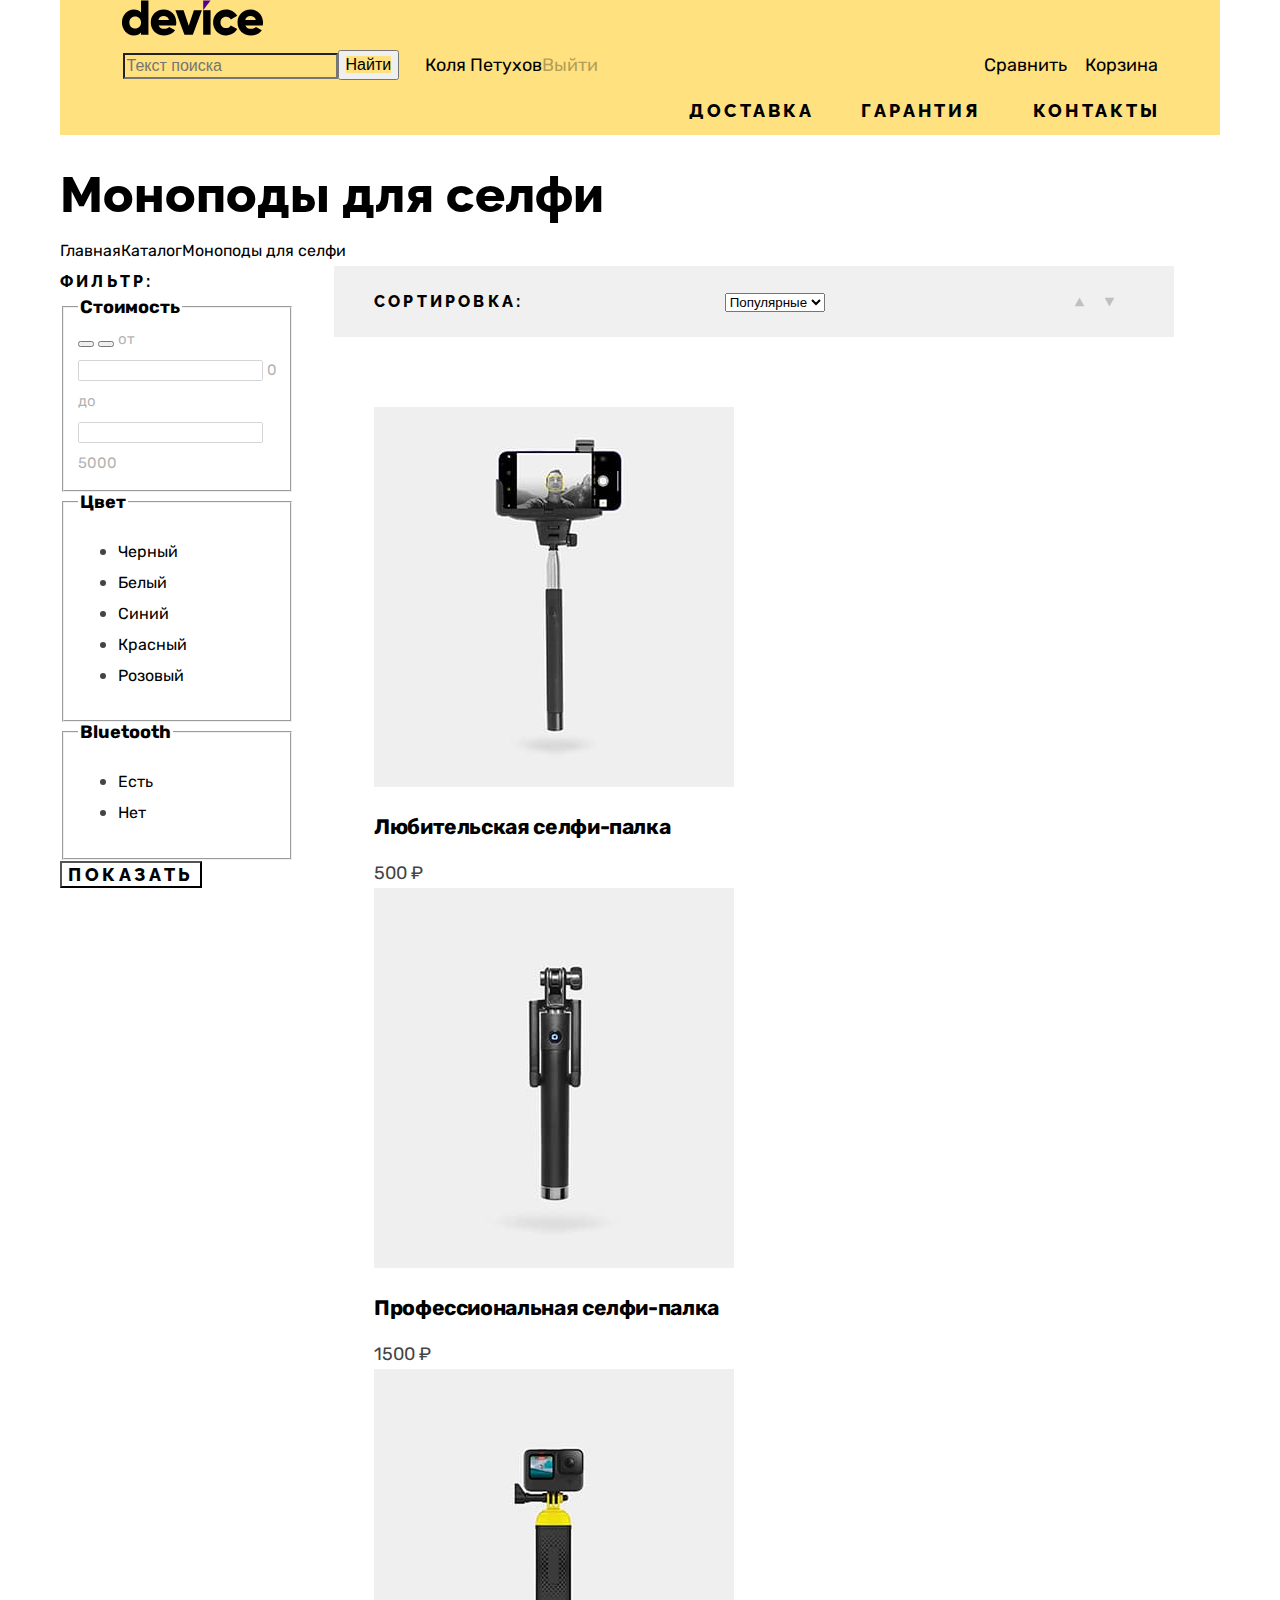
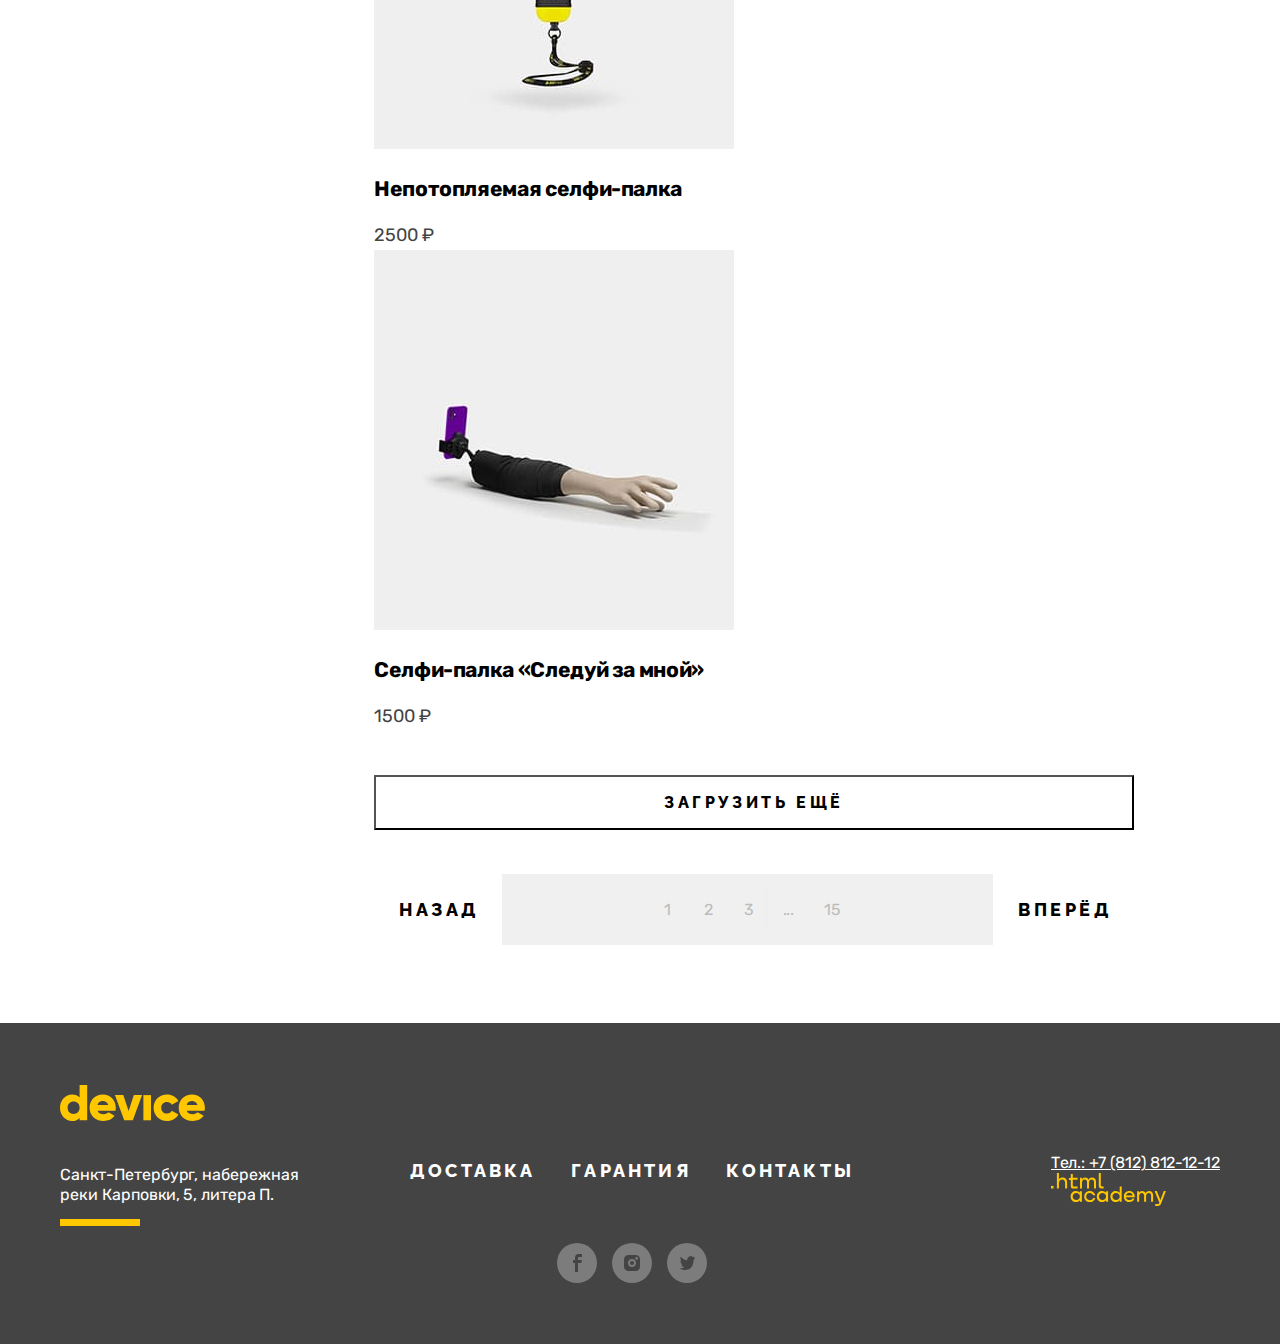
==== commit f448675e: "Микросетки на флексах для каталога (не доделано)" ====
--- a/catalog.html
+++ b/catalog.html
@@ -218,14 +218,11 @@
               </li>
             </ul>
 
-            <button class="button pagination-show-more" type="button">Загрузить ещё</button>
-
             <div class="pagination-container">
+              <button class="button pagination-show-more" type="button">Загрузить ещё</button>
               <ul class="pagination">
                 <li class="pagination-item">
-                  <a class="button pagination-prev" href="#">
-                    <span class="pagination-prev label">Назад</span>
-                  </a>
+                  <a class="button pagination-prev" href="#">Назад</a>
                 </li>
                 <li class="pagination-item">
                   <a class="pagination-link" href="#">1</a>
@@ -243,9 +240,7 @@
                   <a class="pagination-link" href="#">15</a>
                 </li>
                 <li class="pagination-item">
-                  <a class="button pagination-next" href="#">
-                    <span class="pagination-next label">Вперёд</span>
-                  </a>
+                  <a class="button pagination-next" href="#">Вперёд</a>
                 </li>
               </ul>
             </div>
@@ -262,42 +257,43 @@
           <address class="footer-contacts-address">
             <p class="address-text">Санкт-Петербург, набережная реки Карповки, 5, литера П.</p>
           </address>
-          <img class="footer-contacts-logo" src="./img/line.svg" alt="горизонтальная желтая полоса" width="80" height="7">
+          <img class="footer-contacts-line" src="./img/line.svg" alt="горизонтальная желтая полоса" width="80" height="7">
         </section>
 
         <section class="footer-navigation-social">
           <h2 class="visually-hidden">Навигация и соцсети</h2>
 
           <h3 class="visually-hidden">Навигация</h3>
-          <ul class="navigation-list navigation-footer">
-            <li class="navigation-item navigation-footer">
-              <a class="navigation-link" href="catalog.html">Доставка</a>
-            </li>
-            <li class="navigation-item navigation-footer">
-              <a class="navigation-link" href="faq.html">Гарантия</a>
-            </li>
-            <li class="navigation-item navigation-footer">
-              <a class="navigation-link" href="faq.html">Контакты</a>
+          <ul class="navigation-footer">
+            <li class="navigation-footer-item">
+              <a class="navigation-link" href="#">Доставка</a>
+            </li>
+            <li class="navigation-footer-item">
+              <a class="navigation-link" href="#">Гарантия</a>
+            </li>
+            <li class="navigation-footer-item">
+              <a class="navigation-link" href="#">Контакты</a>
             </li>
           </ul>
 
           <h3 class="visually-hidden">Соцсети</h3>
           <ul class="footer-social-list">
             <li class="footer-social-item">
-              <a class="button" href="#">
+              <a class="social-link" href="#">
                 <img class="social-logo" alt="Логотип Facebook" src="./img/fb-logo.svg" width="40" height="40">
               </a>
             </li>
             <li class="footer-social-item">
-              <a class="button" href="#">
+              <a class="social-link" href="#">
                 <img class="social-logo" alt="Логотип Instagram" src="./img/insta-logo.svg" width="40" height="40">
               </a>
             </li>
             <li class="footer-social-item">
-              <a class="button" href="#">
+              <a class="social-link" href="#">
                 <img class="social-logo" alt="Логотип Twitter" src="./img/twitter-logo.svg" width="40" height="40">
               </a>
             </li>
+
           </ul>
         </section>
 
@@ -306,7 +302,9 @@
           <address class="footer-contacts-address">
             <a class="footer-contacts-address-phone" href="tel:+78005558628">Тел.: +7 (812) 812-12-12</a>
           </address>
-          <img class="footer-about-logo" src="./img/school-logo.svg" alt="Логотип html academy" width="115" height="33">
+          <a class="htmlacademy-link" href="https://htmlacademy.ru/">
+            <img class="footer-about-logo" src="./img/school-logo.svg" alt="Логотип html academy" width="115" height="33">
+          </a>
         </section>
       </div>
 
--- a/css/styles.css
+++ b/css/styles.css
@@ -40,6 +40,17 @@
   background-color: #FFFFFF;
 }
 
+.visually-hidden {
+  position: absolute;
+  width: 1px;
+  height: 1px;
+  margin: -1px;
+  padding: 0;
+  border: 0;
+  clip: rect(0 0 0 0);
+  overflow: hidden;
+}
+
 /* Кнопки */
 
 .button {
@@ -50,6 +61,7 @@
   text-decoration: none;
   text-transform: uppercase;
   letter-spacing: 3.6px;
+  background-color: #FFFFFF;
 }
 
 .button-current {
@@ -67,13 +79,6 @@
   width: 1160px;
   margin: 0 auto;
 }
-
-/* .navigation {
-  display: flex;
-  flex-direction: column;
-  width: 1160px;
-  margin: 0 auto;
-} */
 
 .navigation-logo {
   display: block;
@@ -83,6 +88,7 @@
 
 .navigation-user {
   display: flex;
+  align-items: center;
   width: 1040px;
   margin: 0 auto;
 }
@@ -91,21 +97,37 @@
   width: 780px;
   margin: 0 auto;
   padding: 0;
+  list-style-type: none;
+  display: flex;
+  align-items: center;
+  flex-wrap: wrap;
+}
+
+.search-button {
+  margin-right: 26px;
 }
 
 .header-list {
+  display: flex;
+  justify-content: end;
   max-width: 250px;
   margin-left: auto;
 }
 
+.header-item:first-child {
+  margin-right: 18px;
+}
+
 .navigation-list {
   padding: 0;
   justify-content: space-between;
+  list-style-type: none;
 }
 
 .navigation-item {
   width: 127px;
   margin-left: 45px;
+  line-height: 19px;
 }
 
 .catalog-item {
@@ -122,6 +144,10 @@
   background-color: #FFE17F;
 }
 
+.search-text {
+  margin: 0;
+}
+
 .search-text-field {
   font-size: 16px;
   line-height: 20px;
@@ -131,11 +157,22 @@
 .navigation-link {
   font-family: "Raleway", sans-serif;
   line-height: 21px;
-  letter-spacing: 3.6px;
+  letter-spacing: 3.2px;
   text-align: center;
   color: #000000;
   text-decoration: none;
   text-transform: uppercase;
+}
+
+.catalog-item .navigation-link {
+  display: flex;
+  align-items: center;
+  min-width: 50px;
+  min-height: 50px;
+}
+
+.search-form {
+  display: flex;
 }
 
 .header-current {
@@ -146,6 +183,8 @@
   text-align: center;
   color: #000000;
   text-decoration: none;
+  display: block;
+  padding: 5px 0px;
 }
 
 /* Главная страница */
@@ -162,6 +201,11 @@
 .index-columns {
   display: flex;
   justify-content: space-between;
+  margin-bottom: 70px;
+}
+
+.index-columns:last-child {
+  margin-bottom: 0;
 }
 
 .slider {
@@ -173,12 +217,19 @@
 }
 
 .promo-product-title {
+  margin-top: 0;
+  margin-bottom: 29px;
   font-family: "Raleway", sans-serif;
   font-size: 50px;
   line-height: 50px;
   color: #000000;
 }
 
+.promo-product-description {
+  margin-top: 0;
+  margin-bottom: 51px;
+}
+
 .promo-product-feature-name {
   font-size: 36px;
   color: #000000;
@@ -193,6 +244,7 @@
   display: flex;
   margin: 0;
   padding: 0;
+  list-style-type: none;
 }
 
 .catalog-menu-link {
@@ -200,36 +252,73 @@
   line-height: 24px;
   color: #000000;
   text-decoration: none;
-}
-
-.info-title {
+  letter-spacing: -2px;
+}
+
+.catalog-menu-card {
+  margin-right: 40px;
+}
+
+.catalog-menu-card:last-child {
+  margin-right: 0;
+}
+
+.catalog-menu-image {
+  background-color: #FFE17F;
+  margin-bottom: 32px;
+}
+
+.catalog-menu-title {
+  margin: 0;
+}
+
+.description-title {
   font-family: "Raleway", sans-serif;
   font-size: 50px;
   line-height: 50px;
   color: #000000;
+  margin-top: 0;
+  margin-bottom: 34px;
+}
+
+.info {
+  padding-top: 64px;
+  padding-bottom: 65px;
 }
 
 .info-list {
-  background: #F0F0F0;
   width: 287px;
   padding: 0;
+  list-style-type: none;
 }
 
 .description {
-  background: #F0F0F0;
+  padding-top: 72px;
+  padding-bottom: 72px;
 }
 
 .advantage {
   background: #F0F0F0;
+  display: block;
 }
 
 .advantage-description {
   font-family: "Raleway", sans-serif;
   font-size: 20px;
   line-height: 24px;
+  letter-spacing: 4px;
   color: #000000;
   text-align: center;
   text-transform: uppercase;
+  align-self: center;
+}
+
+.advantage-link {
+  text-decoration: none;
+}
+
+.about {
+  width: 520px;
 }
 
 .about-title {
@@ -237,11 +326,18 @@
   font-size: 50px;
   line-height: 50px;
   color: #000000;
+  margin-top: 0;
+  margin-bottom: 48px;
 }
 
 .delivery-item {
   line-height: 20px;
   color: #000000;
+  letter-spacing: -0.36px;
+}
+
+.contacts {
+  width: 532px;
 }
 
 .contacts-title {
@@ -249,6 +345,8 @@
   font-size: 50px;
   line-height: 50px;
   color: #000000;
+  margin-top: 0;
+  margin-bottom: 48px;
 }
 
 .contacts-subtitle {
@@ -286,6 +384,8 @@
   display: flex;
   width: 1160px;
   margin: 0 auto;
+  padding-top: 62px;
+  padding-bottom: 61px;
 }
 
 .footer-navigation-social {
@@ -299,20 +399,50 @@
   margin-right: 100px;
 }
 
+.footer-contacts-logo {
+  margin-bottom: 35px;
+}
+
+.address-text {
+  margin: 0;
+}
+
 .navigation-footer {
   display: flex;
   justify-content: space-between;
   width: 444px;
   margin: 0;
-  padding: 0;
+  margin-top: 75px;
+  margin-bottom: 62px;
+  padding: 0;
+  list-style-type: none;
+}
+
+.navigation-footer-item {
+  margin-right: 35px;
+  line-height: 19px;
+}
+
+.navigation-footer-item:last-child {
+  margin-right: 0;
 }
 
 .footer-social-list {
   display: flex;
-  justify-content: space-between;
-  width: 150px;
-  padding: 0;
-  margin: 0;
+  flex-wrap: wrap;
+  max-width: 150px;
+  padding: 0;
+  margin: 0;
+  list-style-type: none;
+}
+
+.footer-social-item {
+  margin-right: 15px;
+  max-height: 40px;
+}
+
+.footer-social-item:nth-child(3n) {
+  margin-right: 0;
 }
 
 .footer-phone {
@@ -333,16 +463,26 @@
 
 /*Страница каталога*/
 
+.main-inner {
+  padding-top: 35px;
+}
+
 .inner-header-title {
   font-family: "Raleway", sans-serif;
   font-size: 50px;
   line-height: 50px;
   color: #000000;
+  margin-top: 0;
+  margin-bottom: 16px;
 }
 
 .breadcrumbs {
-  color: #000000;
-  font-size: 16px;
+  display: flex;
+  margin: 0;
+  padding: 0;
+  color: #000000;
+  font-size: 16px;
+  list-style-type: none;
 }
 
 .breadcrumbs-link {
@@ -352,6 +492,7 @@
 
 .catalog-products {
   display: flex;
+  padding-bottom: 78px;
 }
 
 .catalog-filter {
@@ -392,6 +533,20 @@
   background: #F0F0F0;
 }
 
+.sorting-container {
+  display: flex;
+  padding: 20px 40px;
+  background: #F0F0F0;
+}
+
+.sorting-type {
+  margin-right: auto;
+}
+
+.select-control {
+  margin-left: 197.5px;
+}
+
 .sorting-type-label {
   font-family: "Raleway", sans-serif;
   font-size: 16px;
@@ -400,12 +555,16 @@
   letter-spacing:3.2px;
 }
 
-.sorting-container {
-  background: #F0F0F0;
-}
-
 .button-sort {
   text-decoration: none;
+  width: 30px;
+  height: 30px;
+}
+
+.product-list {
+  list-style-type: none;
+  margin: 0;
+  padding: 70px 40px 44px;
 }
 
 .product-card-link {
@@ -422,18 +581,65 @@
   font-weight: 400;
 }
 
+.pagination-container {
+  padding: 0 40px;
+}
+
 .pagination-show-more {
   font-size: 16px;
-}
-
-.pagination-container {
+  display: flex;
+  align-items: center;
+  justify-content: center;
+  width: 100%;
+  height: 55px;
+  margin-bottom: 44px;
+}
+
+.pagination {
+  display: flex;
+  align-items: center;
+  margin: 0;
+  padding: 0;
+  list-style-type: none;
   background: #F0F0F0;
 }
 
 .pagination-link {
+  display: block;
+  box-sizing: border-box;
   color: #444444;
+  opacity: 30%;
   background-color: #F0F0F0;
   text-decoration: none;
   font-size: 16px;
   line-height: 20px;
-}
+  width: 40px;
+  height: 40px;
+  padding: 10px 16.5px;
+}
+
+.pagination-prev {
+  display: flex;
+  box-sizing: border-box;
+  align-items: center;
+  width: 128px;
+  height: 71px;
+  padding: 25px;
+}
+
+.pagination-next {
+  display: flex;
+  box-sizing: border-box;
+  align-items: center;
+  width: 141px;
+  height: 71px;
+  padding: 25px;
+}
+
+.pagination-item:first-child {
+  margin-right: auto;
+}
+
+.pagination-item:last-child {
+  margin-left: auto;
+}
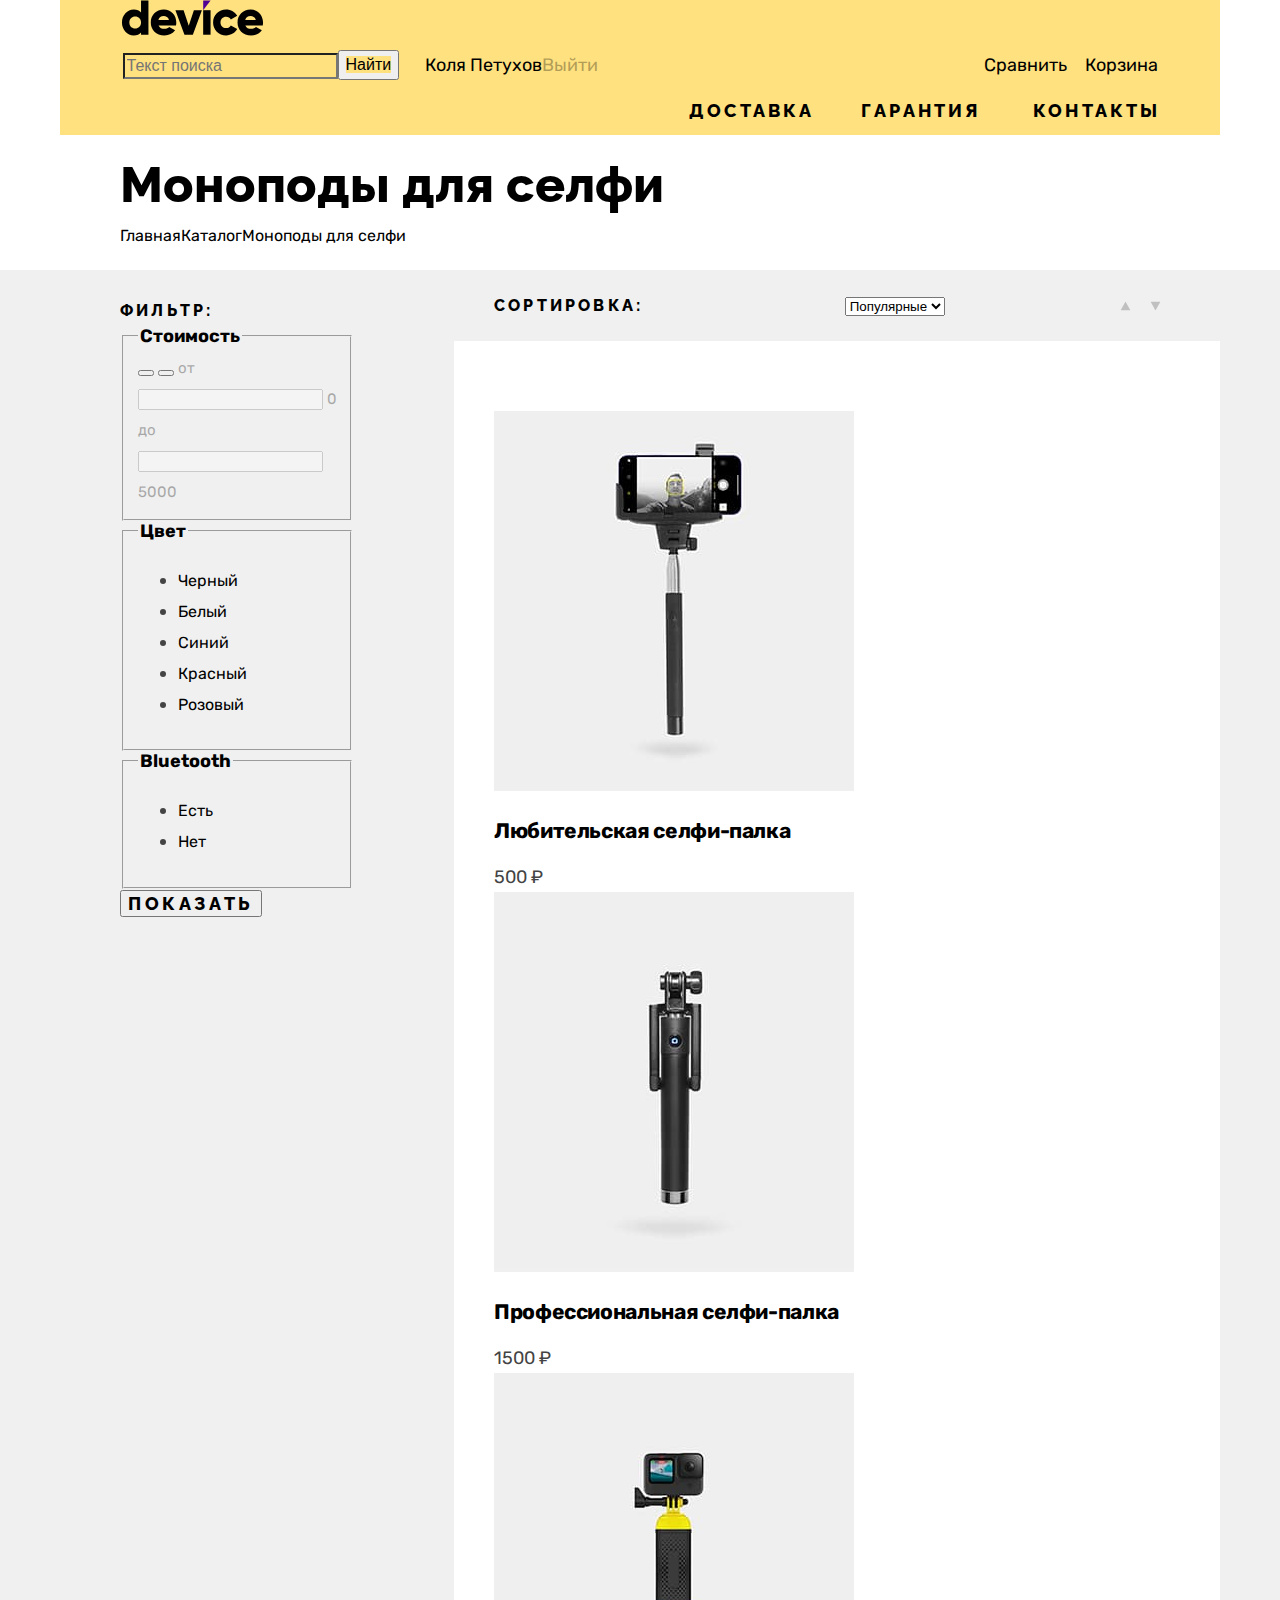
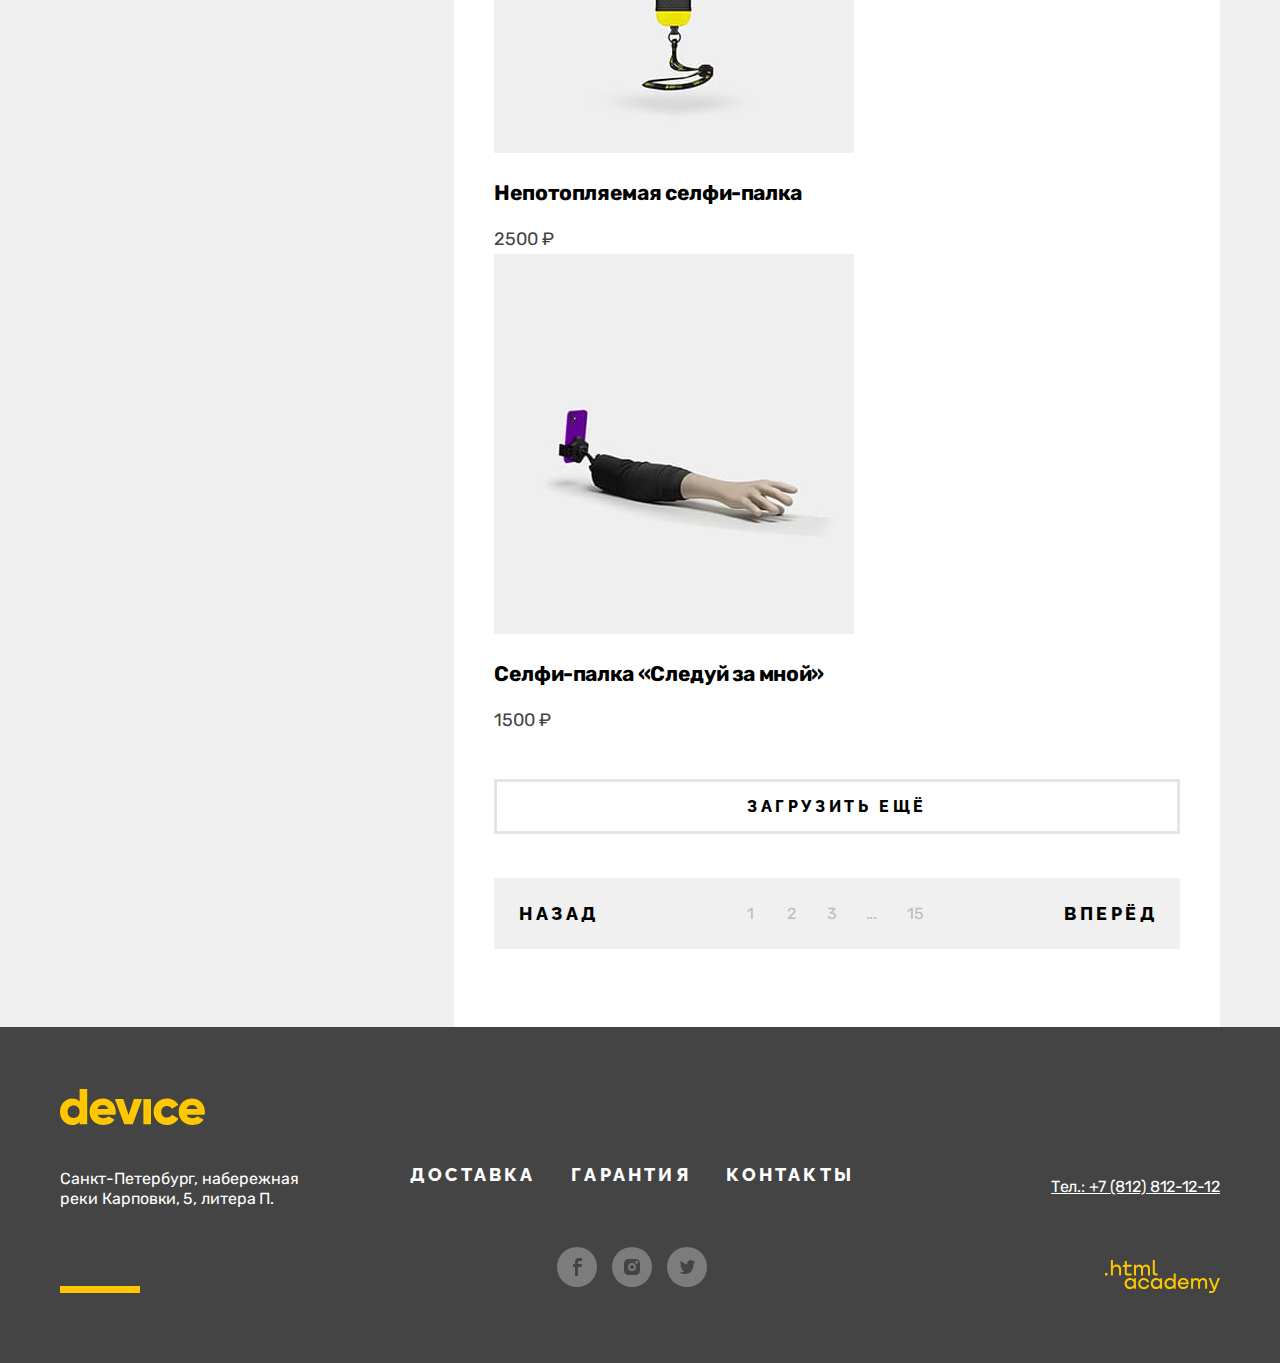
==== commit a221d976: "Микросетки на флексах для каталога (закончено)" ====
--- a/catalog.html
+++ b/catalog.html
@@ -62,8 +62,8 @@
       </nav>
     </header>
 
-    <main class="main-inner">
-      <div class="page-container">
+    <main class="main-container main-inner">
+      <div class="inner-header-container">
         <header class="inner-header">
           <h1 class="inner-header-title">Моноподы для селфи</h1>
           <ul class="breadcrumbs">
@@ -78,175 +78,179 @@
             </li>
           </ul>
         </header>
-
-        <section class="catalog-products">
-          <h2 class="visually-hidden" hidden>Список товаров с фильтрами</h2>
-          <!-- <div class="filter-container"> -->
-            <form class="catalog-filter" action="https://echo.htmlacademy.ru/" method="get" id="filter">
-              <label class="catalog-filter-label">фильтр:</label>
-
-              <fieldset class="catalog-filter-group">
-                <legend class="catalog-filter-title">Стоимость</legend>
-                <button class="range-toggle toggle-min" type="button">
-                  <span class="visually-hidden">Изменить минимальную цену.</span>
-                </button>
-                <button class="range-toggle toggle-max" type="button">
-                  <span class="visually-hidden">Изменить максимальную цену.</span>
-                </button>
-
-                <label class="catalog-filter-slider">
-                  от <input class="catalog-filter-input" type="number" name="min-price"> 0
-                </label>
-
-                <label class="catalog-filter-slider">
-                  до <input class="catalog-filter-input" type="number" name="max-price"> 5000
-                </label>
-              </fieldset>
-
-              <fieldset class="catalog-filter-group">
-                <legend class="catalog-filter-title">Цвет</legend>
-                <ul class="catalog-filter-list">
-                  <li class="catalog-filter-item">
-                    <label class="control">
-                      <input class="visually-hidden control-input" type="checkbox" name="black" checked>
-                      <span class="control-mark"></span>
-                      <span class="control-label">Черный</span>
+      </div>
+
+        <div class="catalog-page-container">
+          <div class="page-container">
+            <section class="catalog-products">
+              <h2 class="visually-hidden" hidden>Список товаров с фильтрами</h2>
+              <div class="filter-container">
+                <form class="catalog-filter" action="https://echo.htmlacademy.ru/" method="get" id="filter">
+                  <label class="catalog-filter-label">фильтр:</label>
+
+                  <fieldset class="catalog-filter-group">
+                    <legend class="catalog-filter-title">Стоимость</legend>
+                    <button class="range-toggle toggle-min" type="button">
+                      <span class="visually-hidden">Изменить минимальную цену.</span>
+                    </button>
+                    <button class="range-toggle toggle-max" type="button">
+                      <span class="visually-hidden">Изменить максимальную цену.</span>
+                    </button>
+
+                    <label class="catalog-filter-slider">
+                      от <input class="catalog-filter-input" type="number" name="min-price"> 0
                     </label>
+
+                    <label class="catalog-filter-slider">
+                      до <input class="catalog-filter-input" type="number" name="max-price"> 5000
+                    </label>
+                  </fieldset>
+
+                  <fieldset class="catalog-filter-group">
+                    <legend class="catalog-filter-title">Цвет</legend>
+                    <ul class="catalog-filter-list">
+                      <li class="catalog-filter-item">
+                        <label class="control">
+                          <input class="visually-hidden control-input" type="checkbox" name="black" checked>
+                          <span class="control-mark"></span>
+                          <span class="control-label">Черный</span>
+                        </label>
+                      </li>
+                      <li class="catalog-filter-item">
+                        <label class="control">
+                          <input class="visually-hidden control-input" type="checkbox" name="white" checked>
+                          <span class="control-mark"></span>
+                          <span class="control-label">Белый</span>
+                        </label>
+                      </li>
+                      <li class="catalog-filter-item">
+                        <label class="control">
+                          <input class="visually-hidden control-input" type="checkbox" name="blue">
+                          <span class="control-mark"></span>
+                          <span class="control-label">Синий</span>
+                        </label>
+                      </li>
+                      <li class="catalog-filter-item">
+                        <label class="control">
+                          <input class="visually-hidden control-input" type="checkbox" name="red">
+                          <span class="control-mark"></span>
+                          <span class="control-label">Красный</span>
+                        </label>
+                      </li>
+                      <li class="catalog-filter-item">
+                        <label class="control">
+                          <input class="visually-hidden control-input" type="checkbox" name="pink">
+                          <span class="control-mark"></span>
+                          <span class="control-label">Розовый</span>
+                        </label>
+                      </li>
+                    </ul>
+                  </fieldset>
+
+                  <fieldset class="catalog-filter-group">
+                    <legend class="catalog-filter-title">Bluetooth</legend>
+                    <ul class="catalog-filter-list">
+                      <li class="catalog-filter-item">
+                        <label class="control">
+                          <input class="visually-hidden control-input" type="radio" name="product-group" value="yes" checked>
+                          <span class="control-mark"></span>
+                          <span class="control-label">Есть</span>
+                        </label>
+                      </li>
+                      <li class="catalog-filter-item">
+                        <label class="control">
+                          <input class="visually-hidden control-input" type="radio" name="product-group" value="no">
+                          <span class="control-mark"></span>
+                          <span class="control-label">Нет</span>
+                        </label>
+                      </li>
+                    </ul>
+                  </fieldset>
+
+                  <button class="button" type="submit">Показать</button>
+                </form>
+              </div>
+
+              <div class="catalog-right-column">
+                <div class="sorting-container">
+                  <form class="sorting-type">
+                    <label class="sorting-type-label" for="sorting">сортировка:</label>
+                    <select class="select-control" id="sorting" name="sorting">
+                      <option value="popular">Популярные</option>
+                    </select>
+                    <button class="visually-hidden" type="submit">Отсортировать продукты</button>
+                  </form>
+                  <a class="button-sort" href="#">
+                    <span class="visually-hidden">Отсортировать по возрастанию</span>
+                    <img class="button-sort-image" src="./img/sort-up.svg" width="11" height="10" alt="Стрелка сортировки вверх">
+                  </a>
+                  <a class="button-sort" href="#">
+                    <span class="visually-hidden">Отсортировать по убыванию</span>
+                    <img class="button-sort-image" src="./img/sort-down.svg" width="11" height="10" alt="Стрелка сортировки вниз">
+                  </a>
+                </div>
+
+                <ul class="product-list">
+                  <li class="product-card">
+                    <a class="product-card-link" href="#">
+                      <img class="product-card-image" src="./img/catalog/catalog-product-1.jpg" width="360" height="380" alt="Любительская селфи-палка">
+                      <h3 class="product-card-title">Любительская селфи-палка</h3>
+                    </a>
+                    <b class="product-card-price">500 ₽</b>
                   </li>
-                  <li class="catalog-filter-item">
-                    <label class="control">
-                      <input class="visually-hidden control-input" type="checkbox" name="white" checked>
-                      <span class="control-mark"></span>
-                      <span class="control-label">Белый</span>
-                    </label>
+                  <li class="product-card">
+                    <a class="product-card-link" href="#">
+                      <img class="product-card-image" src="./img/catalog/catalog-product-2.jpg" width="360" height="380" alt="Профессиональная селфи-палка">
+                      <h3 class="product-card-title">Профессиональная селфи-палка</h3>
+                    </a>
+                    <b class="product-card-price">1500 ₽</b>
                   </li>
-                  <li class="catalog-filter-item">
-                    <label class="control">
-                      <input class="visually-hidden control-input" type="checkbox" name="blue">
-                      <span class="control-mark"></span>
-                      <span class="control-label">Синий</span>
-                    </label>
+                  <li class="product-card">
+                    <a class="product-card-link" href="#">
+                      <img class="product-card-image" src="./img/catalog/catalog-product-3.jpg" width="360" height="380" alt="Непотопляемая селфи-палка">
+                      <h3 class="product-card-title">Непотопляемая селфи-палка</h3>
+                    </a>
+                    <b class="product-card-price">2500 ₽</b>
                   </li>
-                  <li class="catalog-filter-item">
-                    <label class="control">
-                      <input class="visually-hidden control-input" type="checkbox" name="red">
-                      <span class="control-mark"></span>
-                      <span class="control-label">Красный</span>
-                    </label>
-                  </li>
-                  <li class="catalog-filter-item">
-                    <label class="control">
-                      <input class="visually-hidden control-input" type="checkbox" name="pink">
-                      <span class="control-mark"></span>
-                      <span class="control-label">Розовый</span>
-                    </label>
+                  <li class="product-card">
+                    <a class="product-card-link" href="#">
+                      <img class="product-card-image" src="./img/catalog/catalog-product-4.jpg" width="360" height="380" alt="Селфи-палка «Следуй за мной»">
+                      <h3 class="product-card-title">Селфи-палка «Следуй за мной»</h3>
+                    </a>
+                    <b class="product-card-price">1500 ₽</b>
                   </li>
                 </ul>
-              </fieldset>
-
-              <fieldset class="catalog-filter-group">
-                <legend class="catalog-filter-title">Bluetooth</legend>
-                <ul class="catalog-filter-list">
-                  <li class="catalog-filter-item">
-                    <label class="control">
-                      <input class="visually-hidden control-input" type="radio" name="product-group" value="yes" checked>
-                      <span class="control-mark"></span>
-                      <span class="control-label">Есть</span>
-                    </label>
-                  </li>
-                  <li class="catalog-filter-item">
-                    <label class="control">
-                      <input class="visually-hidden control-input" type="radio" name="product-group" value="no">
-                      <span class="control-mark"></span>
-                      <span class="control-label">Нет</span>
-                    </label>
-                  </li>
-                </ul>
-              </fieldset>
-
-              <button class="button" type="submit">Показать</button>
-            </form>
-          <!-- </div> -->
-
-          <div class="catalog-right-column">
-            <div class="sorting-container">
-              <form class="sorting-type">
-                <label class="sorting-type-label" for="sorting">сортировка:</label>
-                <select class="select-control" id="sorting" name="sorting">
-                  <option value="popular">Популярные</option>
-                </select>
-                <button class="visually-hidden" type="submit">Отсортировать продукты</button>
-              </form>
-              <a class="button-sort" href="#">
-                <span class="visually-hidden">Отсортировать по возрастанию</span>
-                <img class="button-sort-image" src="./img/sort-up.svg" width="11" height="10" alt="Стрелка сортировки вверх">
-              </a>
-              <a class="button-sort" href="#">
-                <span class="visually-hidden">Отсортировать по убыванию</span>
-                <img class="button-sort-image" src="./img/sort-down.svg" width="11" height="10" alt="Стрелка сортировки вниз">
-              </a>
-            </div>
-
-            <ul class="product-list">
-              <li class="product-card">
-                <a class="product-card-link" href="#">
-                  <img class="product-card-image" src="./img/catalog/catalog-product-1.jpg" width="360" height="380" alt="Любительская селфи-палка">
-                  <h3 class="product-card-title">Любительская селфи-палка</h3>
-                </a>
-                <b class="product-card-price">500 ₽</b>
-              </li>
-              <li class="product-card">
-                <a class="product-card-link" href="#">
-                  <img class="product-card-image" src="./img/catalog/catalog-product-2.jpg" width="360" height="380" alt="Профессиональная селфи-палка">
-                  <h3 class="product-card-title">Профессиональная селфи-палка</h3>
-                </a>
-                <b class="product-card-price">1500 ₽</b>
-              </li>
-              <li class="product-card">
-                <a class="product-card-link" href="#">
-                  <img class="product-card-image" src="./img/catalog/catalog-product-3.jpg" width="360" height="380" alt="Непотопляемая селфи-палка">
-                  <h3 class="product-card-title">Непотопляемая селфи-палка</h3>
-                </a>
-                <b class="product-card-price">2500 ₽</b>
-              </li>
-              <li class="product-card">
-                <a class="product-card-link" href="#">
-                  <img class="product-card-image" src="./img/catalog/catalog-product-4.jpg" width="360" height="380" alt="Селфи-палка «Следуй за мной»">
-                  <h3 class="product-card-title">Селфи-палка «Следуй за мной»</h3>
-                </a>
-                <b class="product-card-price">1500 ₽</b>
-              </li>
-            </ul>
-
-            <div class="pagination-container">
-              <button class="button pagination-show-more" type="button">Загрузить ещё</button>
-              <ul class="pagination">
-                <li class="pagination-item">
-                  <a class="button pagination-prev" href="#">Назад</a>
-                </li>
-                <li class="pagination-item">
-                  <a class="pagination-link" href="#">1</a>
-                </li>
-                <li class="pagination-item">
-                  <a class="pagination-link" href="#">2</a>
-                </li>
-                <li class="pagination-item">
-                  <a class="pagination-link" href="#">3</a>
-                </li>
-                <li class="pagination-item">
-                  <a class="pagination-link" href="#">...</a>
-                </li>
-                <li class="pagination-item">
-                  <a class="pagination-link" href="#">15</a>
-                </li>
-                <li class="pagination-item">
-                  <a class="button pagination-next" href="#">Вперёд</a>
-                </li>
-              </ul>
-            </div>
+
+                <div class="pagination-container">
+                  <button class="button pagination-show-more" type="button">Загрузить ещё</button>
+                  <ul class="pagination">
+                    <li class="pagination-item">
+                      <a class="button pagination-prev" href="#">Назад</a>
+                    </li>
+                    <li class="pagination-item">
+                      <a class="pagination-link" href="#">1</a>
+                    </li>
+                    <li class="pagination-item">
+                      <a class="pagination-link" href="#">2</a>
+                    </li>
+                    <li class="pagination-item">
+                      <a class="pagination-link" href="#">3</a>
+                    </li>
+                    <li class="pagination-item">
+                      <a class="pagination-link" href="#">...</a>
+                    </li>
+                    <li class="pagination-item">
+                      <a class="pagination-link" href="#">15</a>
+                    </li>
+                    <li class="pagination-item">
+                      <a class="button pagination-next" href="#">Вперёд</a>
+                    </li>
+                  </ul>
+                </div>
+              </div>
+            </section>
           </div>
-        </section>
-      </div>
+        </div>
     </main>
 
     <footer class="page-footer">
--- a/css/styles.css
+++ b/css/styles.css
@@ -61,7 +61,6 @@
   text-decoration: none;
   text-transform: uppercase;
   letter-spacing: 3.6px;
-  background-color: #FFFFFF;
 }
 
 .button-current {
@@ -447,6 +446,7 @@
 
 .footer-phone {
   margin-left: auto;
+  margin-top: 78px;
   max-width: 175px;
   align-self: center;
 }
@@ -459,12 +459,25 @@
   font-style: normal;
   font-size: 16px;
   line-height: 20px;
+  margin-bottom: 63px;
+}
+
+.htmlacademy-link {
+  display: block;
+  width: 115px;
+  height: 33px;
+  margin-left: auto;
 }
 
 /*Страница каталога*/
 
-.main-inner {
-  padding-top: 35px;
+.inner-header-container {
+  width: 1160px;
+  margin: 0 auto;
+}
+
+.inner-header {
+  padding: 25px 60px;
 }
 
 .inner-header-title {
@@ -476,6 +489,10 @@
   margin-bottom: 16px;
 }
 
+.catalog-page-container {
+  background-color: #F0F0F0;
+}
+
 .breadcrumbs {
   display: flex;
   margin: 0;
@@ -483,6 +500,7 @@
   color: #000000;
   font-size: 16px;
   list-style-type: none;
+  line-height: 19px;
 }
 
 .breadcrumbs-link {
@@ -492,7 +510,6 @@
 
 .catalog-products {
   display: flex;
-  padding-bottom: 78px;
 }
 
 .catalog-filter {
@@ -502,6 +519,8 @@
 
 .catalog-right-column {
   width: 840px;
+  padding-bottom: 78px;
+  background-color: #FFFFFF;
 }
 
 .catalog-filter-label {
@@ -530,7 +549,7 @@
 }
 
 .filter-container {
-  background: #F0F0F0;
+  padding: 25px 60px;
 }
 
 .sorting-container {
@@ -593,6 +612,8 @@
   width: 100%;
   height: 55px;
   margin-bottom: 44px;
+  background-color: #FFFFFF;
+  border: 3px solid #E5E5E5;
 }
 
 .pagination {
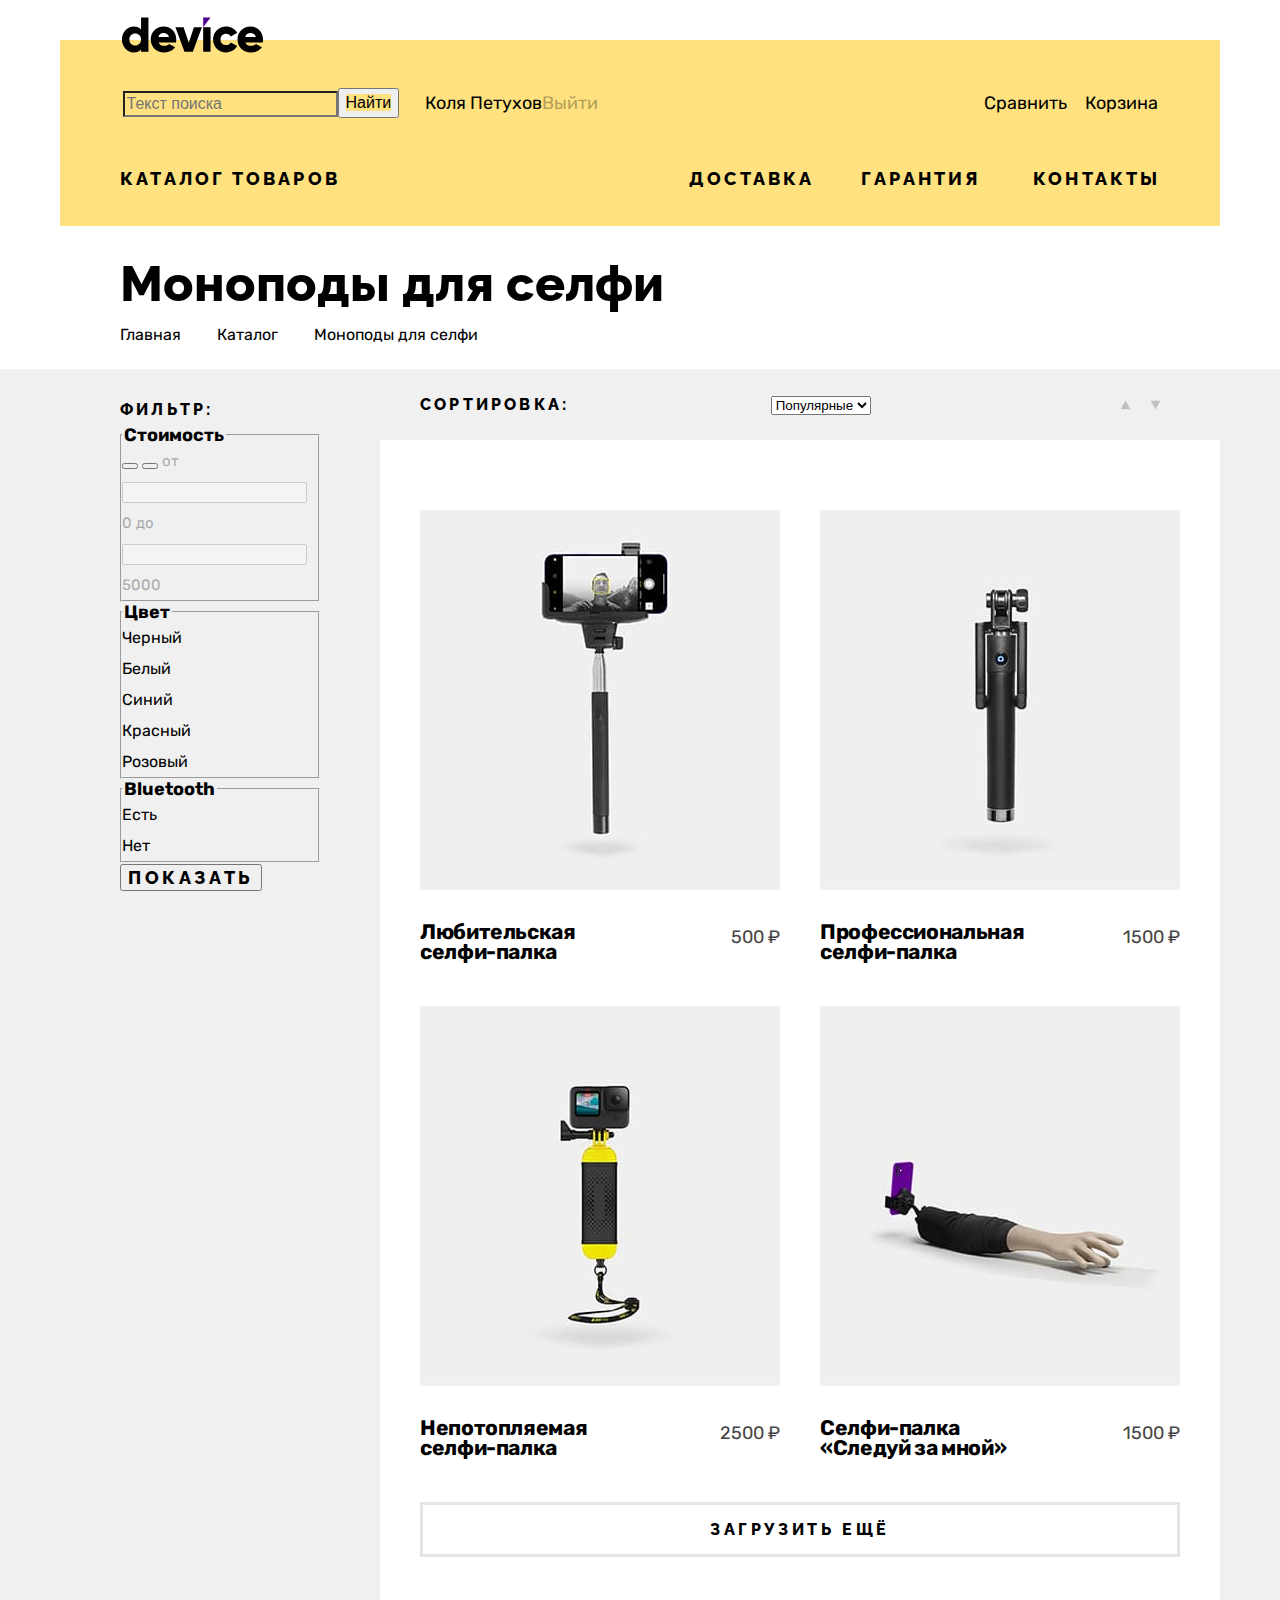
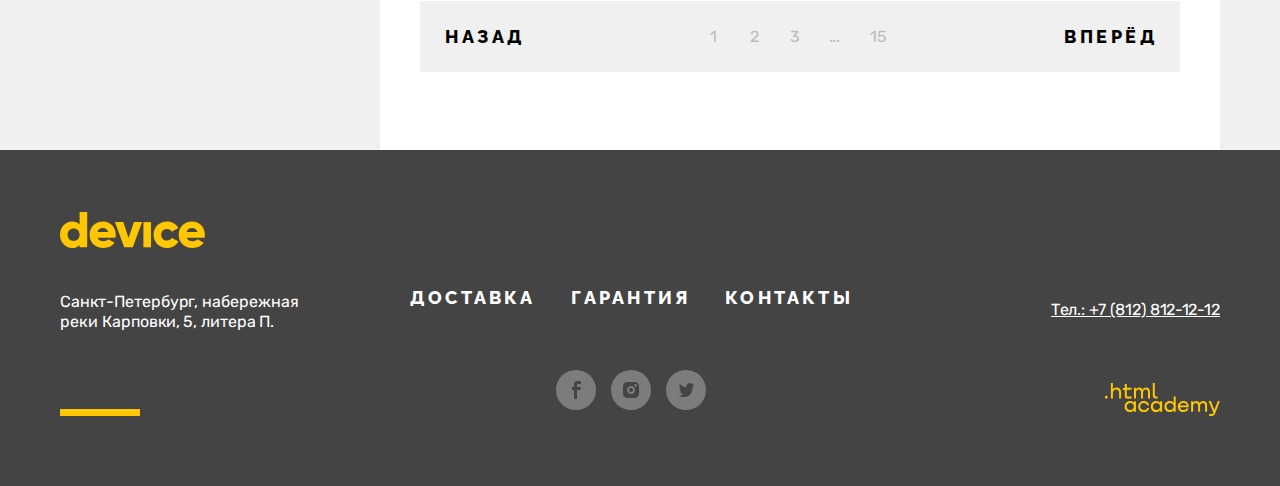
==== commit 87029fd6: "каталог товаров на гридах" ====
--- a/catalog.html
+++ b/catalog.html
@@ -6,7 +6,7 @@
     <link rel="stylesheet" href="css/styles.css">
   </head>
   <body>
-    <header class="page-header">
+    <header class="page-header page-inner-header">
       <nav class="navigation">
         <a class="navigation-logo" href="index.html">
           <img class="page-header-logo" alt="Логотип магазина device" src="./img/header-logo.svg" width="145" height="36">
@@ -46,7 +46,8 @@
         <ul class="navigation-user navigation-list">
           <li class="navigation-item catalog-item">
             <a class="navigation-link" href="catalog.html">
-              <span class="visually-hidden">Каталог товаров</span>
+              <span>Каталог товаров</span>
+              <span class="visually-hidden">Кнопка каталога товаров</span>
             </a>
           </li>
           <li class="navigation-item">
@@ -192,29 +193,37 @@
 
                 <ul class="product-list">
                   <li class="product-card">
-                    <a class="product-card-link" href="#">
+                    <a class="product-card-image-link" href="#">
                       <img class="product-card-image" src="./img/catalog/catalog-product-1.jpg" width="360" height="380" alt="Любительская селфи-палка">
-                      <h3 class="product-card-title">Любительская селфи-палка</h3>
+                    </a>
+                    <a class="product-card-title-link" href="#">
+                      <h3 class="product-card-title">Любительская <br> селфи-палка</h3>
                     </a>
                     <b class="product-card-price">500 ₽</b>
                   </li>
                   <li class="product-card">
-                    <a class="product-card-link" href="#">
+                    <a class="product-card-image-link" href="#">
                       <img class="product-card-image" src="./img/catalog/catalog-product-2.jpg" width="360" height="380" alt="Профессиональная селфи-палка">
+                    </a>
+                    <a class="product-card-title-link" href="#">
                       <h3 class="product-card-title">Профессиональная селфи-палка</h3>
                     </a>
                     <b class="product-card-price">1500 ₽</b>
                   </li>
                   <li class="product-card">
-                    <a class="product-card-link" href="#">
+                    <a class="product-card-image-link" href="#">
                       <img class="product-card-image" src="./img/catalog/catalog-product-3.jpg" width="360" height="380" alt="Непотопляемая селфи-палка">
+                    </a>
+                    <a class="product-card-title-link" href="#">
                       <h3 class="product-card-title">Непотопляемая селфи-палка</h3>
                     </a>
                     <b class="product-card-price">2500 ₽</b>
                   </li>
                   <li class="product-card">
-                    <a class="product-card-link" href="#">
+                    <a class="product-card-image-link" href="#">
                       <img class="product-card-image" src="./img/catalog/catalog-product-4.jpg" width="360" height="380" alt="Селфи-палка «Следуй за мной»">
+                    </a>
+                    <a class="product-card-title-link" href="#">
                       <h3 class="product-card-title">Селфи-палка «Следуй за мной»</h3>
                     </a>
                     <b class="product-card-price">1500 ₽</b>
--- a/css/styles.css
+++ b/css/styles.css
@@ -64,7 +64,6 @@
 }
 
 .button-current {
-  background-color: #000000;
   color: #FFE17F;
 }
 
@@ -72,24 +71,47 @@
 
 .page-header {
   color: #000000;
-  background: #FFE17F;
+  /* background: #FFE17F; */
   display: flex;
   flex-direction: column;
   width: 1160px;
   margin: 0 auto;
+  margin-top: 13px;
+  position: relative;
+}
+
+.navigation {
+  position: relative;
+  z-index: 1;
+}
+
+.page-header.main-header::after {
+  content: '';
+  background: #FFE17F;
+  position: absolute;
+  top: 27px;
+  left: 0;
+  width: 100%;
+  z-index: 0;
+  height: 300px;
 }
 
 .navigation-logo {
   display: block;
   width: 145px;
+  height: 36px;
   margin-left: 60px;
+  margin-bottom: 30px;
+  padding-top: 4.4px;
 }
 
 .navigation-user {
   display: flex;
+  flex-wrap: wrap;
   align-items: center;
   width: 1040px;
   margin: 0 auto;
+  margin-bottom: 30px;
 }
 
 .header-user {
@@ -121,6 +143,7 @@
   padding: 0;
   justify-content: space-between;
   list-style-type: none;
+  margin-bottom: 31px;
 }
 
 .navigation-item {
@@ -201,14 +224,23 @@
   display: flex;
   justify-content: space-between;
   margin-bottom: 70px;
-}
-
-.index-columns:last-child {
-  margin-bottom: 0;
+  position: relative;
+  z-index: 1;
 }
 
 .slider {
   width: 560px;
+}
+
+.slider-number {
+  font-weight: 700;
+  font-size: 180px;
+  color: #FFFFFF;
+  display: block;
+  text-align: end;
+  margin-top: 35px;
+  margin-bottom: 10px;
+  margin-right: 49px;
 }
 
 .promo-product {
@@ -281,19 +313,79 @@
 }
 
 .info {
-  padding-top: 64px;
-  padding-bottom: 65px;
+  position: relative;
+  display: flex;
+  z-index: 1;
+}
+
+.index-columns.info::after {
+  content: '';
+  background-color: #F0F0F0;
+  height: 289px;
+  position: absolute;
+  bottom: 0;
+  left: 0;
+  width: 100%;
+  z-index: 0;
+}
+
+.page-container.info {
+  padding-bottom: 72px;
+}
+
+.info-buttons {
+  margin-top: 64px;
 }
 
 .info-list {
   width: 287px;
   padding: 0;
-  list-style-type: none;
+  margin: 0;
+  list-style-type: none;
+  display: grid;
+  grid-template-rows: repeat(3, 40px);
+  gap: 35px;
+}
+
+.info-item {
+  display: grid;
+}
+
+.info-item-current {
+  background-color: #000000;
+}
+
+.item {
+  display: grid;
+  align-items: center;
+  width: 153px;
 }
 
 .description {
-  padding-top: 72px;
-  padding-bottom: 72px;
+  padding-top: 72.5px;
+  padding-bottom: 72.5px;
+  padding-left: 116px;
+  padding-right: 63px;
+  display: grid;
+  grid-template-columns: 1fr 110px 136px;
+  grid-template-rows: auto 34px auto
+}
+
+.description-title {
+  margin: 0;
+  grid-column: 1 / 2;
+  grid-row: 1 /2;
+}
+
+.description-text {
+  grid-column: 1 / 2;
+  grid-row: 3 / 4;
+}
+
+.description-logo {
+  grid-column: 3 / 4;
+  grid-row: 1 / 4;
+  align-self: center;
 }
 
 .advantage {
@@ -368,9 +460,68 @@
   color: #000000;
 }
 
+.newsletter-container {
+  background-color: #F0F0F0;
+}
+
 .newsletter {
-  background: #F0F0F0;
-}
+  display: grid;
+  grid-template-columns: 7px 600px auto;
+  grid-template-rows: 64px auto 144px 57px 56px;
+}
+
+.newsletter-title {
+  grid-column: 2 / 3;
+  grid-row: 2 / 3;
+  width: 348px;
+  margin: 0;
+}
+
+.newsletter-text {
+  grid-column: 3 / 4;
+  grid-row: 2 / 3;
+  justify-self: start;
+  margin: 0;
+}
+
+.newsletter-form {
+  grid-column: 1 / 4;
+  grid-row: 4 / 5;
+  margin-left: 1px;
+  margin-right: 1px;
+  display: grid;
+  grid-template-columns: 557px 253px auto;
+}
+
+.newsletter-email {
+  margin: 0;
+  display: grid;
+}
+
+.field {
+  background-color: #F0F0F0;
+  border: none;
+  border-bottom: 3px solid #CECECE;
+  font-family: "Rubik";
+  font-size: 18px;
+  opacity: 50%;
+}
+
+.newsletter-button {
+  border: 3px solid #CECECE;
+}
+
+.newsletter-form-text {
+  justify-self: end;
+  align-self: center;
+  margin: 0;
+}
+
+.newsletter-logo {
+  display: none;
+}
+
+
 
 /* footer */
 
@@ -408,8 +559,8 @@
 
 .navigation-footer {
   display: flex;
-  justify-content: space-between;
-  width: 444px;
+  flex-wrap: wrap;
+  max-width: 460px;
   margin: 0;
   margin-top: 75px;
   margin-bottom: 62px;
@@ -422,7 +573,7 @@
   line-height: 19px;
 }
 
-.navigation-footer-item:last-child {
+.navigation-footer-item:nth-child(3n) {
   margin-right: 0;
 }
 
@@ -476,17 +627,28 @@
   margin: 0 auto;
 }
 
+.page-header.page-inner-header::after {
+  content: '';
+  background: #FFE17F;
+  position: absolute;
+  top: 27px;
+  left: 0;
+  width: 100%;
+  z-index: 0;
+  height: 186px;
+}
+
+.inner-header-title {
+  font-family: "Raleway", sans-serif;
+  font-size: 50px;
+  line-height: 50px;
+  color: #000000;
+  margin-top: 0;
+  margin-bottom: 16px;
+}
+
 .inner-header {
   padding: 25px 60px;
-}
-
-.inner-header-title {
-  font-family: "Raleway", sans-serif;
-  font-size: 50px;
-  line-height: 50px;
-  color: #000000;
-  margin-top: 0;
-  margin-bottom: 16px;
 }
 
 .catalog-page-container {
@@ -506,15 +668,22 @@
 .breadcrumbs-link {
   color: inherit;
   text-decoration: none;
+  margin-right: 36px;
 }
 
 .catalog-products {
   display: flex;
 }
 
-.catalog-filter {
-  width: 234px;
-  margin-right: 40px;
+.catalog-filter-list {
+  padding: 0;
+  margin: 0;
+  list-style-type: none;
+}
+
+.catalog-filter-group {
+  margin: 0;
+  padding: 0;
 }
 
 .catalog-right-column {
@@ -549,6 +718,7 @@
 }
 
 .filter-container {
+  width: 320px;
   padding: 25px 60px;
 }
 
@@ -584,9 +754,25 @@
   list-style-type: none;
   margin: 0;
   padding: 70px 40px 44px;
-}
-
-.product-card-link {
+  display: grid;
+  grid-template-columns: repeat(2, 360px);
+  gap: 44px 40px;
+}
+
+.product-card {
+  display: grid;
+  grid-template-rows: 380px 40px;
+  grid-template-columns: min-content min-content;
+  row-gap: 32px;
+}
+
+.product-card-image-link {
+  grid-column: 1 / 3;
+}
+
+
+.product-card-image-link,
+.product-card-title-link {
   text-decoration: none;
 }
 
@@ -594,10 +780,14 @@
   line-height: 20px;
   letter-spacing: -0.36px;
   color: #000000;
+  margin: 0;
+  padding: 0;
 }
 
 .product-card-price {
   font-weight: 400;
+  justify-self: end;
+
 }
 
 .pagination-container {
